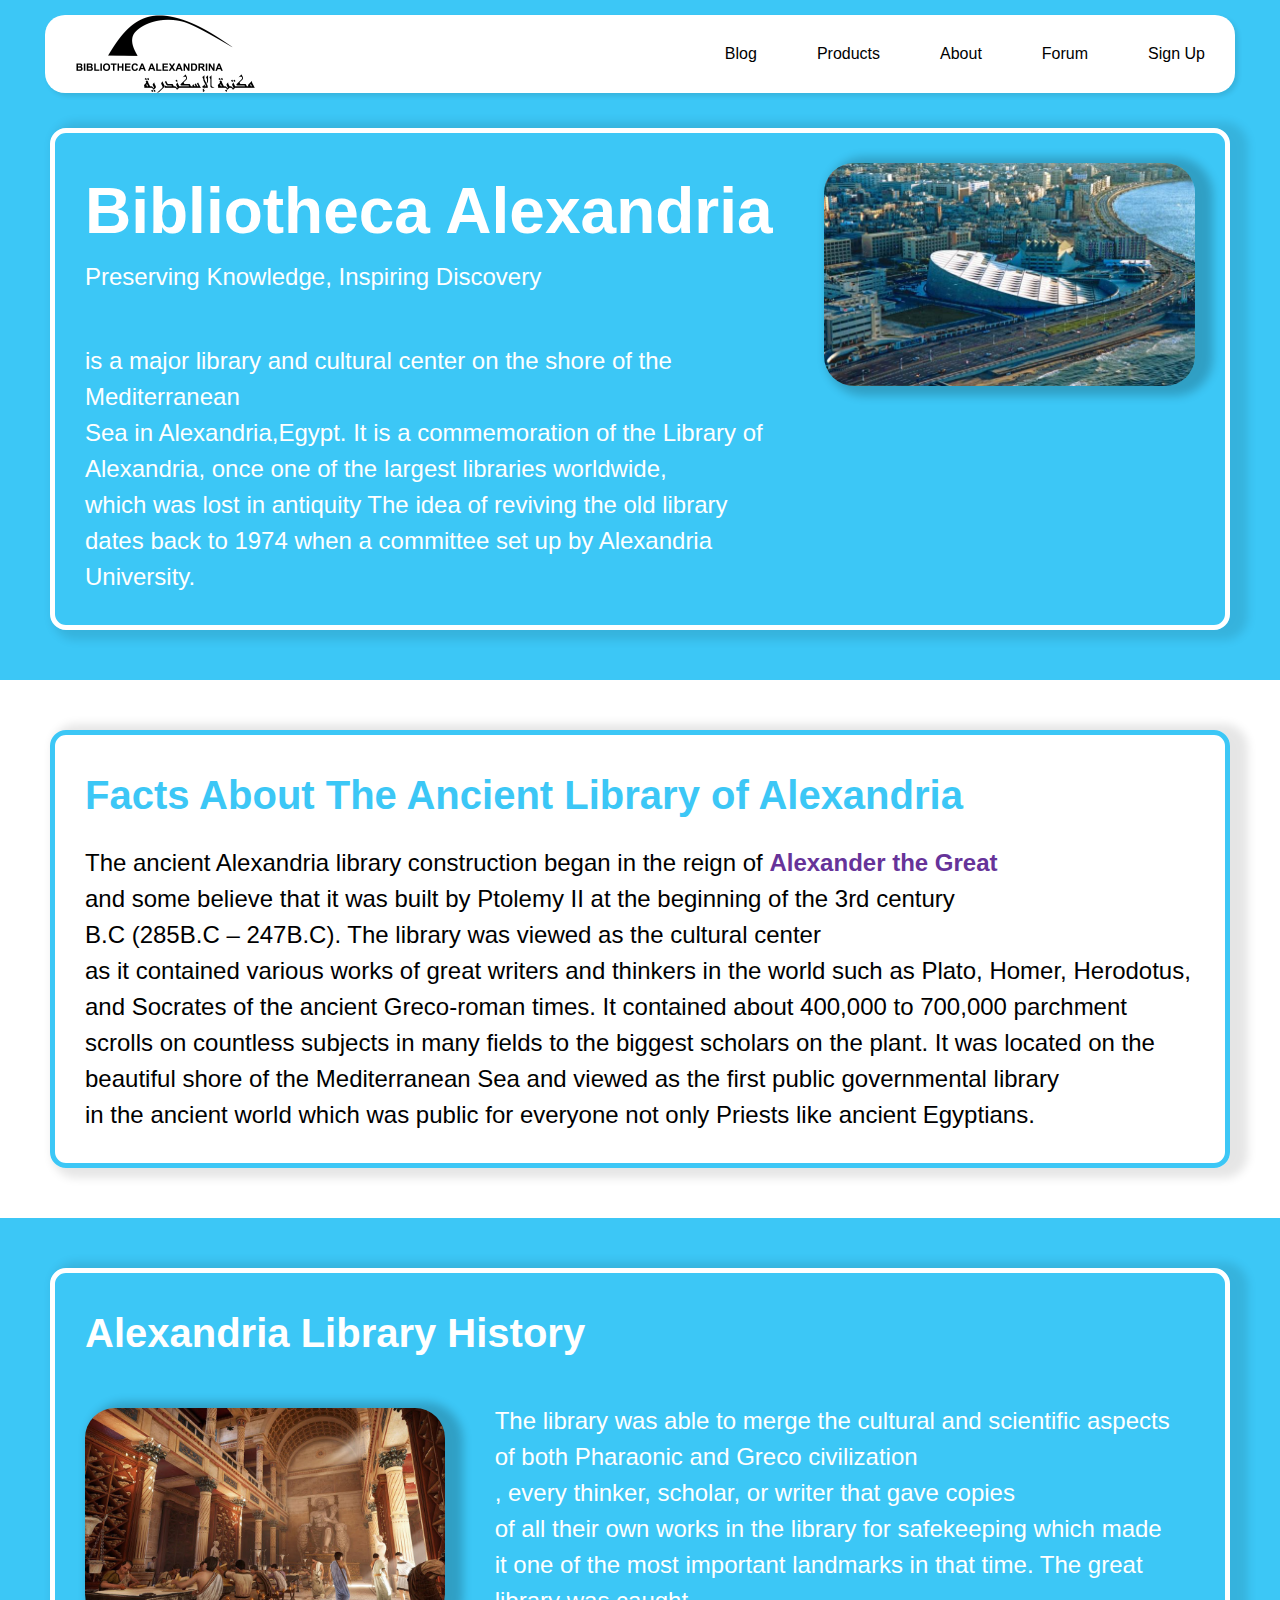
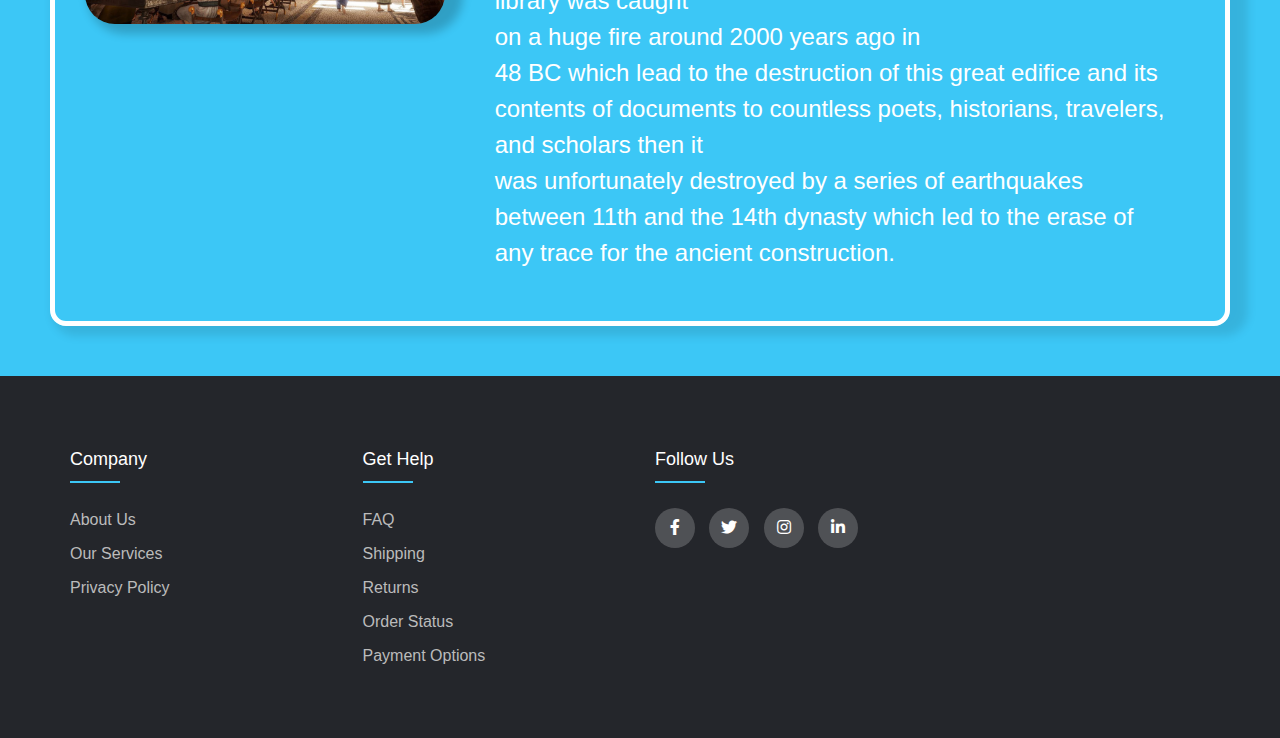
==== index.html @ a72e70e9 "Merge branch 'mustafa' of https://github.com/Mustafa-Mohamed26/Alexandria-Library-Site into mustafa" ====
<!DOCTYPE html>
<html lang="en">

<head>
  <meta charset="UTF-8" />
  <meta name="viewport" content="width=device-width, initial-scale=1.0" />
  <title>Home</title>
  <link rel="stylesheet" href="./CSS/style.css"/>
  <link rel="stylesheet" href="./CSS/header.css"/>
  <link rel="stylesheet" href="./CSS/footer.css" />
  <link
      rel="stylesheet"
      type="text/css"
      href="https://cdnjs.cloudflare.com/ajax/libs/font-awesome/5.15.1/css/all.min.css"
    />
</head>

<body>
  <!-- header mustafa -->
  <header>
    <nav>
      <ul class="sidebar">
        <li onclick="hideSidebar()"><a href="#"><svg xmlns="http://www.w3.org/2000/svg" height="26"
              viewBox="0 -960 960 960" width="26">
              <path
                d="m256-200-56-56 224-224-224-224 56-56 224 224 224-224 56 56-224 224 224 224-56 56-224-224-224 224Z" />
            </svg></a></li>
        <li><a href="#">Blog</a></li>
        <li><a href="#">Products</a></li>
        <li><a href="./about_us.html">About</a></li>
        <li><a href="#">Forum</a></li>
        <li><a href="./sign_up.html">Sign Up</a></li>
      </ul>
      <ul>
        <li class="logo"><a href="./index.html"><img src="./images/logo.png" alt="logo"></a></li>
        <li class="hideOnMobile"><a href="#">Blog</a></li>
        <li class="hideOnMobile"><a href="#">Products</a></li>
        <li class="hideOnMobile"><a href="./about_us.html">About</a></li>
        <li class="hideOnMobile"><a href="#">Forum</a></li>
        <li class="hideOnMobile"><a href="./sign_up.html">Sign Up</a></li>
        <li class="menu-button" onclick="showSidebar()"><a href="#"><svg xmlns="http://www.w3.org/2000/svg" height="26"
              viewBox="0 -960 960 960" width="26">
              <path d="M120-240v-80h720v80H120Zm0-200v-80h720v80H120Zm0-200v-80h720v80H120Z" />
            </svg></a></li>
      </ul>
    </nav>
    <div class="header-info">
      <div class="header-container">
        <div class="header-inner-left">
          <h1>Bibliotheca Alexandria</h1>
          <p>Preserving Knowledge, Inspiring Discovery</p><br><br>
          <p>is a major library and cultural center on the shore of the Mediterranean<br> Sea in Alexandria,Egypt. It is
            a commemoration of the Library of<br> Alexandria, once one of the largest libraries worldwide,<br> which was
            lost in antiquity The idea of reviving the old library dates back to 1974 when a committee set up by
            Alexandria University.</p>
        </div>
        <div class="header-inner-right">
          <img class="header-img" src="./images/Alex lyb.jpeg">
        </div>
      </div>
    </div>
  </header>

  <!-- main -->
  <main>

    <!-- section 1 mariam-->
    <section class="section1">
      <div class="section1-info">
        <div class="section1-container">
          <h1 class="fact"> Facts About The Ancient Library of Alexandria</h1>
          
          <p>
            The ancient Alexandria library construction began in the reign of <a
              href="https://www.egypttoursportal.com/alexander-the-great/"><strong>Alexander the Great</strong></a>
            <br>and some
            believe that it was built by Ptolemy II at the beginning of the 3rd century<br>
            B.C (285B.C – 247B.C). The library
            was viewed as the cultural center <br>as it contained various works of great
            writers and thinkers in the world such as Plato, Homer, Herodotus, and Socrates of the ancient Greco-roman
            times. It contained about 400,000 to 700,000 parchment<br> scrolls on countless subjects in many fields to the
            biggest scholars on the plant. It was located on the
            beautiful shore of the Mediterranean Sea and viewed as the
            first public governmental library <br>in the ancient world which was
            public for everyone not only Priests like ancient Egyptians.
          </p>
        </div>
      </div>
    </section>

    <section class="section2">
      <div class="section2-info">
        <h1> Alexandria Library History </h1>
        <div class="section2-container">

          <div class="section2-inner-left">
            <img src="./images/image.png" alt="Alexandria Library History - Egypt Tours Portal">
          </div>

          <div class="section2-inner-right">
            <p>The library was able to merge the cultural and scientific aspects of both Pharaonic and Greco
              civilization<br>,
              every thinker, scholar, or writer that gave copies <br>of all their own works in the library for safekeeping
              which
              made it one of the most important landmarks in that time. The great library was caught <br>on a huge fire around
              2000 years ago in<br> 48 BC which lead to the destruction of this great edifice and its contents of documents to
              countless poets, historians, travelers, and scholars then it<br> was unfortunately destroyed by a series of
              earthquakes between 11th and the 14th dynasty which led to the erase of any trace for the ancient construction.
            </p>
          </div>

        </div>
      </div>

    </section>
  </main>

  <!-- footer emad-->

  <!-- Start Footer -->
  <footer class="footer">
    <div class="container">
      <div class="row">
        <div class="footer-col">
          <h4>company</h4>
          <ul>
            <li><a href="./about_us.html">about us</a></li>
            <li><a href="#">our services</a></li>
            <li><a href="#">privacy policy</a></li>
          </ul>
        </div>
        <div class="footer-col">
          <h4>get help</h4>
          <ul>
            <li><a href="#">FAQ</a></li>
            <li><a href="#">shipping</a></li>
            <li><a href="#">returns</a></li>
            <li><a href="#">order status</a></li>
            <li><a href="#">payment options</a></li>
          </ul>
        </div>
        
        <div class="footer-col">
          <h4>follow us</h4>
          <div class="social-links">
            <a href="https://www.facebook.com/bibalexOfficial"><i class="fab fa-facebook-f"></i></a>
            <a href="https://twitter.com/bibalexOfficial"><i class="fab fa-twitter"></i></a>
            <a href="https://www.instagram.com/bibalexofficial/"><i class="fab fa-instagram"></i></a>
            <a href="https://www.linkedin.com/company/bibalexofficial/"><i class="fab fa-linkedin-in"></i></a>
          </div>
        </div>
      </div>
    </div>
  </footer>
  <!-- End Footer -->

  <script src="index.js"></script>
</body>

</html>
---- CSS/style.css ----
/* body standard*/
* {
  margin: 0;
  padding: 0;
}

body {
  min-height: 100vh;
  font-family: "Segoe UI", Tahoma, Geneva, Verdana, sans-serif;
}
/* body standard ends*/

/* section 1 */

.section1 {
  background-color: white;
  padding: 15px;
}
.section1-info {
  margin: 35px;
  padding: 30px;
  border: 5px solid rgb(60, 199, 246);
  border-radius: 16px;
  box-shadow: 10px 2px 10px 8px rgba(0, 0, 0, 0.1);
}
.section1-container h1 {
  font-size: 2.5rem;
  color: rgb(60, 199, 246);
  text-align: left;
  margin-bottom: 20px;
}

.section1-container p {
  font-size: 1.5em;
  color: rgb(0, 0, 0);
  text-align: left;
}
.section1-container a:link {
  text-decoration: none;
  color: rebeccapurple;
}

.section1-container a:visited {
  text-decoration: none;
  color: darkviolet;
}

.section1-container a:hover {
  text-decoration: underline;
  color: rgb(60, 199, 246);
}

.section1-container a:active {
  text-decoration: underline;
  color: blue;
}

/* section 1 ends*/

/* section 2 */

.section2 {
  background-color: rgb(60, 199, 246);
  padding: 15px;
}
.section2-info {
  margin: 35px;
  padding: 30px;
  border: 5px solid white;
  border-radius: 16px;
  box-shadow: 10px 2px 10px 8px rgba(0, 0, 0, 0.1);
}
.section2-info h1 {
  font-size: 2.5rem;
  color: white;
  text-align: left;
  margin-bottom: 20px;
}
.section2-container {
  display: flex;
}
.section2-inner-left img {
  text-align: left;
  border-radius: 30px;
  box-shadow: 10px 2px 10px 8px rgba(0, 0, 0, 0.2);
  width: 100%;
  max-width: 800px;
  height: auto;
  margin-top: 25px;
  margin-right: 20px;
}
.section2-inner-right p {
  font-size: 1.5em;
  color: white;
  text-align: left;
  padding: 20px;
  margin-left: 30px;
}

/* section2 ends*/
---- CSS/header.css ----
/* body standard*/
* {
  margin: 0;
  padding: 0;
}

body {
  min-height: 100vh;
  font-family: "Segoe UI", Tahoma, Geneva, Verdana, sans-serif;
}
/* body standard ends*/



/* header and navbar style*/

header {
    background-color: rgb(60, 199, 246);
    padding: 15px;
  }
  
  .logo {
    width: 100px;
    height: auto;
  }
  
  nav {
    background-color: white;
    box-shadow: 3px 3px 5px rgba(0, 0, 0, 0.1);
    border-radius: 20px;
    margin-bottom: 30px;
    margin-left: 30px;
    margin-right: 30px;
  }
  
  nav ul {
    width: 100%;
    list-style: none;
    display: flex;
    justify-content: flex-end;
    align-items: center;
  }
  
  nav li {
    height: 50px;
  }
  
  nav a {
    height: 100%;
    padding: 0 30px;
    text-decoration: none;
    display: flex;
    align-items: center;
    color: black;
    transition: 1.1s;
  }
  
  nav a:hover {
    background-color: #f0f0f0;
    border-radius: 60px;
  }
  
  nav li:first-child {
    margin-right: auto;
    width: auto;
  }
  
  .sidebar {
    position: fixed;
    top: 0;
    right: 0;
    height: 100vh;
    width: 250px;
    background-color: rgba(255, 255, 255, 0.2);
    backdrop-filter: blur(10px);
    box-shadow: -10px 0 10px rgba(0, 0, 0, 0.1);
    display: none;
    flex-direction: column;
    align-items: flex-start;
    justify-content: flex-start;
  }
  
  .sidebar li {
    width: 100%;
  }
  
  .sidebar a {
    width: 100%;
  }
  
  .menu-button {
    display: none;
  }
  
  @media (max-width: 800px) {
    .hideOnMobile {
      display: none;
    }
  
    .menu-button {
      display: block;
    }
  }
  
  @media (max-width: 400px) {
    .sidebar {
      width: 100%;
    }
  }
  
  .header-info {
    margin: 35px;
    padding: 30px;
    border: 5px solid white;
    border-radius: 16px;
    box-shadow: 10px 2px 10px 8px rgba(0, 0, 0, 0.1);
  }
  
  .header-container {
    display: flex;
    column-gap: 50px;
  }
  
  .header-inner-left h1 {
    font-size: 4rem;
    color: white;
    text-align: left;
  }
  
  .header-inner-left p {
    font-size: 1.5em;
    color: white;
    text-align: left;
  }
  
  .header-inner-right {
    text-align: right;
  }
  
  .header-img {
    border-radius: 30px;
    box-shadow: 10px 2px 10px 8px rgba(0, 0, 0, 0.2);
    width: 100%;
    max-width: 800px;
    height: auto;
  }
  

  /* header and navbar ends*/
  

  /* header and navbar ends*/
---- CSS/footer.css ----
body {
    line-height: 1.5;
    font-family: "Poppins", sans-serif;
  }
  
  * {
    margin: 0;
    padding: 0;
    box-sizing: border-box;
  }
  
  .container {
    max-width: 1170px;
    margin: auto;
  }
  
  .row {
    display: flex;
    flex-wrap: wrap;
  }
  
  ul {
    list-style: none;
  }
  
  .footer {
    background-color: #24262b;
    padding: 70px 0;
  }
  
  .footer-col {
    width: 25%;
    padding: 0 15px;
  }
  
  .footer-col h4 {
    font-size: 18px;
    color: #ffffff;
    text-transform: capitalize;
    margin-bottom: 35px;
    font-weight: 500;
    position: relative;
  }
  
  .footer-col h4::before {
    content: "";
    position: absolute;
    left: 0;
    bottom: -10px;
    background-color: rgb(60, 199, 246);
    height: 2px;
    box-sizing: border-box;
    width: 50px;
  }
  
  .footer-col ul li:not(:last-child) {
    margin-bottom: 10px;
  }
  
  .footer-col ul li a {
    font-size: 16px;
    text-transform: capitalize;
    color: #ffffff;
    text-decoration: none;
    font-weight: 300;
    color: #bbbbbb;
    display: block;
    transition: all 0.3s ease;
  }
  
  .footer-col ul li a:hover {
    color: #ffffff;
    padding-left: 8px;
  }
  
  .footer-col .social-links a {
    display: inline-block;
    height: 40px;
    width: 40px;
    background-color: rgba(255, 255, 255, 0.2);
    margin: 0 10px 10px 0;
    text-align: center;
    line-height: 40px;
    border-radius: 50%;
    color: #ffffff;
    transition: all 0.5s ease;
  }
  
  .footer-col .social-links a:hover {
    color: #24262b;
    background-color: #ffffff;
  }
  
  
  @media (max-width: 767px) {
    .footer-col {
      width: 50%;
      margin-bottom: 30px;
    }
  }
  
  
  @media (max-width: 574px) {
    .footer-col {
      width: 100%;
    }
  }
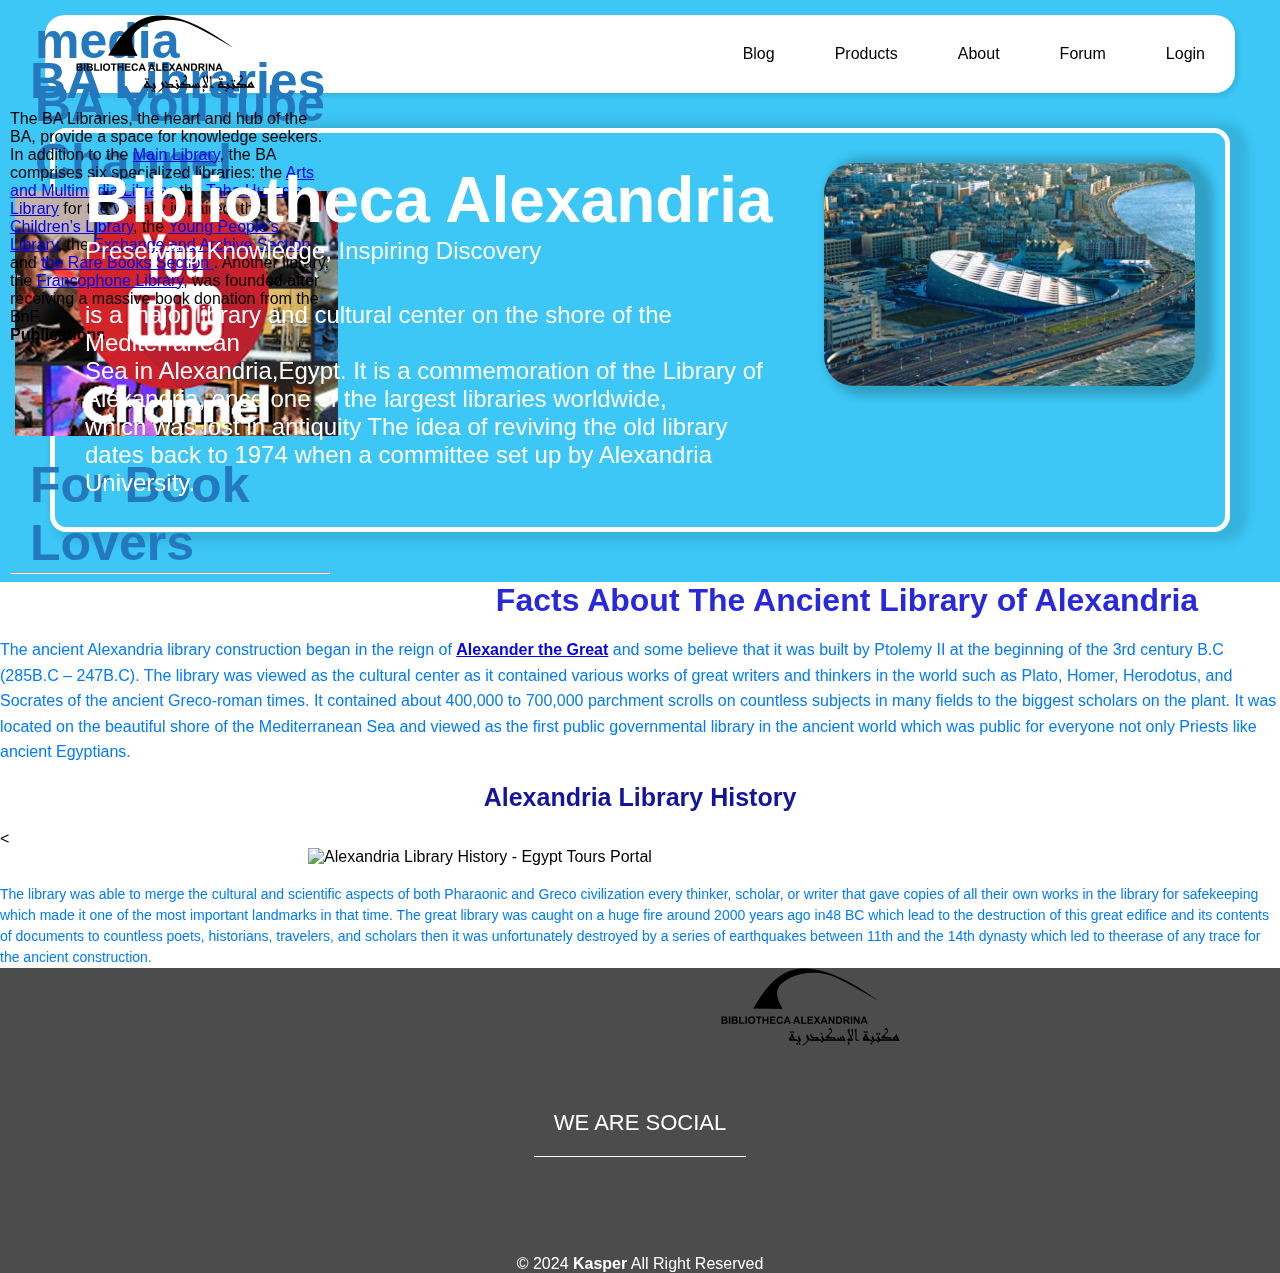
==== commit 164e861c: "Mariam" ====
--- a/index.html
+++ b/index.html
@@ -5,14 +5,7 @@
   <meta charset="UTF-8" />
   <meta name="viewport" content="width=device-width, initial-scale=1.0" />
   <title>Home</title>
-  <link rel="stylesheet" href="./CSS/style.css"/>
-  <link rel="stylesheet" href="./CSS/header.css"/>
-  <link rel="stylesheet" href="./CSS/footer.css" />
-  <link
-      rel="stylesheet"
-      type="text/css"
-      href="https://cdnjs.cloudflare.com/ajax/libs/font-awesome/5.15.1/css/all.min.css"
-    />
+  <link rel="stylesheet" href="style.css" />
 </head>
 
 <body>
@@ -27,17 +20,17 @@
             </svg></a></li>
         <li><a href="#">Blog</a></li>
         <li><a href="#">Products</a></li>
-        <li><a href="./about_us.html">About</a></li>
+        <li><a href="#">About</a></li>
         <li><a href="#">Forum</a></li>
-        <li><a href="./sign_up.html">Sign Up</a></li>
+        <li><a href="#">Login</a></li>
       </ul>
       <ul>
-        <li class="logo"><a href="./index.html"><img src="./images/logo.png" alt="logo"></a></li>
+        <li class="logo"><a href="#"><img src="./images/logo.png" alt="logo"></a></li>
         <li class="hideOnMobile"><a href="#">Blog</a></li>
         <li class="hideOnMobile"><a href="#">Products</a></li>
-        <li class="hideOnMobile"><a href="./about_us.html">About</a></li>
+        <li class="hideOnMobile"><a href="#">About</a></li>
         <li class="hideOnMobile"><a href="#">Forum</a></li>
-        <li class="hideOnMobile"><a href="./sign_up.html">Sign Up</a></li>
+        <li class="hideOnMobile"><a href="#">Login</a></li>
         <li class="menu-button" onclick="showSidebar()"><a href="#"><svg xmlns="http://www.w3.org/2000/svg" height="26"
               viewBox="0 -960 960 960" width="26">
               <path d="M120-240v-80h720v80H120Zm0-200v-80h720v80H120Zm0-200v-80h720v80H120Z" />
@@ -63,92 +56,109 @@
 
   <!-- main -->
   <main>
+    <!-- section 1 mariam-->
 
-    <!-- section 1 mariam-->
-    <section class="section1">
-      <div class="section1-info">
-        <div class="section1-container">
+
+
+    <!-- section 2 veronia-->
+    <section class="section 2">
+
+
+      <div class="row">
+        <div class="column left side">
+          <h2>BA YouTube Channel </h2>
+          <a href="https://www.youtube.com/user/BAchannel" target="_blank">
+            <img src="bayoutube.jpg" alt="Image Description" width="323" height="245">
+          </a>
+          <br/>
+          <br/>
+          <br/>
+          <div>
+            <h2>BA in the media</h2>
+            <iframe width="323" height="245" src="https://www.youtube.com/embed/lnMjPvUZtWA" frameborder="0" allowfullscreen></iframe>
+          </div>
+        </div>
+
+        <section>
           <h1 class="fact"> Facts About The Ancient Library of Alexandria</h1>
-          
-          <p>
-            The ancient Alexandria library construction began in the reign of <a
-              href="https://www.egypttoursportal.com/alexander-the-great/"><strong>Alexander the Great</strong></a>
-            <br>and some
-            believe that it was built by Ptolemy II at the beginning of the 3rd century<br>
-            B.C (285B.C – 247B.C). The library
-            was viewed as the cultural center <br>as it contained various works of great
-            writers and thinkers in the world such as Plato, Homer, Herodotus, and Socrates of the ancient Greco-roman
-            times. It contained about 400,000 to 700,000 parchment<br> scrolls on countless subjects in many fields to the
-            biggest scholars on the plant. It was located on the
-            beautiful shore of the Mediterranean Sea and viewed as the
-            first public governmental library <br>in the ancient world which was
-            public for everyone not only Priests like ancient Egyptians.
+          <br>
+          <p class="fact2">
+            The ancient Alexandria library construction began in the reign
+            of <a href="https://www.egypttoursportal.com/alexander-the-great/"><strong>Alexander
+            the Great</strong></a> and some believe that it was built by Ptolemy II at the beginning of
+            the 3rd century B.C (285B.C – 247B.C). The library was viewed as the cultural center as it contained various works of great writers
+            and thinkers in the world such as Plato, Homer, Herodotus, and Socrates of the ancient Greco-roman times. It contained about 400,000
+            to 700,000 parchment scrolls on countless subjects in many fields to the biggest scholars on the plant. It was located on the beautiful shore of the
+            Mediterranean Sea and viewed as the first public governmental library in the ancient world which was public
+            for everyone not only Priests like ancient
+            Egyptians.
           </p>
+        </section>
+        <br>
+        <section>
+          <h1 class=" alex"> Alexandria Library History </h1>
+          <br>
+          <<div class="image-container">
+          <img class="centered-image" src="https://www.egypttoursportal.com/images/2017/11/Alexandria-Library-History-Egypt-Tours-Portal.jpg"
+               alt="Alexandria Library History - Egypt Tours Portal"  width="20" >
         </div>
+          <br>
+          <p class="history">The library was able to merge the cultural and scientific aspects of both Pharaonic and Greco
+            civilization
+            every thinker, scholar, or writer that gave copies of all their own works in the library for safekeeping
+            which
+            made it one of the most important landmarks in that time. The great library was caught on a huge fire around
+            2000 years ago in48 BC which lead to the destruction of this great edifice and its contents of documents to
+            countless poets, historians, travelers, and scholars then it was unfortunately destroyed by a series of
+            earthquakes between 11th and the 14th dynasty which led to theerase of any trace for the ancient construction.
+          </p>
+
+        </section>
       </div>
-    </section>
+      <section/>
 
-    <section class="section2">
-      <div class="section2-info">
-        <h1> Alexandria Library History </h1>
-        <div class="section2-container">
 
-          <div class="section2-inner-left">
-            <img src="./images/image.png" alt="Alexandria Library History - Egypt Tours Portal">
+      <section>
+        <div class="vv">
+          <div class="roww">
+            <h2 class="col-md-9">For Book Lovers </h2>
+            <hr class="col-md-12">
           </div>
 
-          <div class="section2-inner-right">
-            <p>The library was able to merge the cultural and scientific aspects of both Pharaonic and Greco
-              civilization<br>,
-              every thinker, scholar, or writer that gave copies <br>of all their own works in the library for safekeeping
-              which
-              made it one of the most important landmarks in that time. The great library was caught <br>on a huge fire around
-              2000 years ago in<br> 48 BC which lead to the destruction of this great edifice and its contents of documents to
-              countless poets, historians, travelers, and scholars then it<br> was unfortunately destroyed by a series of
-              earthquakes between 11th and the 14th dynasty which led to the erase of any trace for the ancient construction.
-            </p>
-          </div>
+          <h2 class="color-pink"> BA Libraries </h2>
 
+          <p> The BA Libraries, the heart and hub of the BA, provide a space for knowledge seekers. In addition to the <a href="MainLibrary.html">Main Library</a>,
+            the BA comprises six specialized libraries: the <a href="../center/details/artsandmultimedialibrary">Arts and Multimedia Library</a>, the <a href="../center/details/tahahusseinlibrary">Taha Hussein Library</a> for the visually impaired,
+            the <a href="../center/details/childrenslibrary">Children’s Library</a>, the <a href="../center/details/youngpeopleslibrary">Young People’s Library</a>, the <a href="../center/details/microforms">Exchange and Archive Section </a>, and <a href="../center/details/rarebooksandspecialcollections">the Rare Books Section </a>. Another library, the <a href="../center/details/francophonelibrary">Francophone Library</a>, was founded after receiving a massive book donation from the BnF.</p>
+
+          <h4 class="color-pink  pull-left">
+            Publications
+            <small>
+              <a id="MainContent_HomePagePublication1_lnkAllPublications" class="hidden-xs" href="../Publication/Index.aspx">
+                <i class="fa fa-external-link"></i>
+              </a>
+            </small>
+          </h4>
         </div>
-      </div>
 
-    </section>
-  </main>
+        <section/>
 
+   </main>
   <!-- footer emad-->
 
   <!-- Start Footer -->
-  <footer class="footer">
-    <div class="container">
-      <div class="row">
-        <div class="footer-col">
-          <h4>company</h4>
-          <ul>
-            <li><a href="./about_us.html">about us</a></li>
-            <li><a href="#">our services</a></li>
-            <li><a href="#">privacy policy</a></li>
-          </ul>
+  <footer>
+    <div class="footer">
+      <div class="container">
+        <img decoding="async" src="images/logo.png" alt="Logo" />
+        <p>We Are Social</p>
+        <div class="social-icons">
+          <i class="fab fa-facebook-f"></i>
+          <i class="fab fa-twitter"></i>
+          <i class="fas fa-home"></i>
+          <i class="fab fa-linkedin"></i>
         </div>
-        <div class="footer-col">
-          <h4>get help</h4>
-          <ul>
-            <li><a href="#">FAQ</a></li>
-            <li><a href="#">shipping</a></li>
-            <li><a href="#">returns</a></li>
-            <li><a href="#">order status</a></li>
-            <li><a href="#">payment options</a></li>
-          </ul>
-        </div>
-        
-        <div class="footer-col">
-          <h4>follow us</h4>
-          <div class="social-links">
-            <a href="https://www.facebook.com/bibalexOfficial"><i class="fab fa-facebook-f"></i></a>
-            <a href="https://twitter.com/bibalexOfficial"><i class="fab fa-twitter"></i></a>
-            <a href="https://www.instagram.com/bibalexofficial/"><i class="fab fa-instagram"></i></a>
-            <a href="https://www.linkedin.com/company/bibalexofficial/"><i class="fab fa-linkedin-in"></i></a>
-          </div>
-        </div>
+        <p class="copyright">&copy; 2024 <span>Kasper</span> All Right Reserved</p>
       </div>
     </div>
   </footer>
--- a/style.css
+++ b/style.css
@@ -0,0 +1,446 @@
+/* body standard*/
+* {
+    margin: 0;
+    padding: 0;
+}
+
+body {
+    min-height: 100vh;
+    font-family: "Segoe UI", Tahoma, Geneva, Verdana, sans-serif;
+}
+
+/* header and navbar style*/
+
+header {
+    background-color: rgb(60, 199, 246);
+    padding: 15px;
+}
+
+.logo {
+    width: 100px;
+    height: auto;
+}
+
+nav {
+    background-color: white;
+    box-shadow: 3px 3px 5px rgba(0, 0, 0, 0.1);
+    border-radius: 20px;
+    margin-bottom: 30px;
+    margin-left: 30px;
+    margin-right: 30px;
+}
+
+nav ul {
+    width: 100%;
+    list-style: none;
+    display: flex;
+    justify-content: flex-end;
+    align-items: center;
+}
+
+nav li {
+    height: 50px;
+}
+
+nav a {
+    height: 100%;
+    padding: 0 30px;
+    text-decoration: none;
+    display: flex;
+    align-items: center;
+    color: black;
+    transition: 1.1s;
+}
+
+nav a:hover {
+    background-color: #f0f0f0;
+    border-radius: 60px;
+}
+
+nav li:first-child {
+    margin-right: auto;
+    width: auto;
+}
+
+.sidebar {
+    position: fixed;
+    top: 0;
+    right: 0;
+    height: 100vh;
+    width: 250px;
+    background-color: rgba(255, 255, 255, 0.2);
+    backdrop-filter: blur(10px);
+    box-shadow: -10px 0 10px rgba(0, 0, 0, 0.1);
+    display: none;
+    flex-direction: column;
+    align-items: flex-start;
+    justify-content: flex-start;
+}
+
+.sidebar li {
+    width: 100%;
+}
+
+.sidebar a {
+    width: 100%;
+}
+
+.menu-button {
+    display: none;
+}
+
+@media (max-width: 800px) {
+    .hideOnMobile {
+        display: none;
+    }
+
+    .menu-button {
+        display: block;
+    }
+}
+
+@media (max-width: 400px) {
+    .sidebar {
+        width: 100%;
+    }
+}
+
+.header-info {
+    margin: 35px;
+    padding: 30px;
+    border: 5px solid white;
+    border-radius: 16px;
+    box-shadow: 10px 2px 10px 8px rgba(0, 0, 0, 0.1);
+}
+
+.header-container {
+    display: flex;
+    column-gap: 50px;
+}
+
+.header-inner-left h1 {
+    font-size: 4rem;
+    color: white;
+    text-align: left;
+}
+
+.header-inner-left p {
+    font-size: 1.5em;
+    color: white;
+    text-align: left;
+}
+
+.header-inner-right {
+    text-align: right;
+}
+
+.header-img {
+    border-radius: 30px;
+    box-shadow: 10px 2px 10px 8px rgba(0, 0, 0, 0.2);
+    width: 100%;
+    max-width: 800px;
+    height: auto;
+}
+
+/* header and navbar ends*/
+
+
+.band-section {
+    max-width: 600px;
+    margin: 0 auto;
+    color: #696969;
+}
+
+.open-hours {
+    -webkit-text-size-adjust: 100%;
+    -webkit-tap-highlight-color: rgba(0, 0, 0, 0);
+    font-family: "Segoe UI", Tahoma, Geneva, Verdana, sans-serif;
+    font-size: 19px;
+    font-weight: 400;
+    line-height: 2;
+    color: #696969;
+    box-sizing: content-box;
+    position: relative;
+    min-height: 1px;
+    background-color: rgb(213, 222, 227);
+}
+
+/* Centering the video section */
+.video-section {
+    display: flex;
+    flex-direction: column;
+    align-items: center;
+    background-color: white;
+}
+
+/* Container for the video and image */
+.media-container {
+    display: flex;
+    justify-content: space-between; /* Ensure space between the video and image */
+    max-width: 600px; /* Adjust the max width as needed */
+    width: 100%;
+}
+
+/* Styles for the video container */
+.video-container {
+    flex: 1; /* Occupy available space */
+}
+
+/* Adjustments for the iframe within the video container */
+.video-container iframe {
+    width: 100%; /* Ensure video fills the container */
+}
+
+/* Styles for the image container */
+.image-container {
+    flex: 1; /* Occupy available space */
+    margin-left: 20px; /* Adjust spacing between video and image */
+}
+
+/* Ensure image fills the container */
+.image-container img {
+    width: 100%;
+    height: auto;
+}
+
+.white-frame {
+    border: 3px solid white;
+    border-radius: 16px;
+    box-shadow: 10px 2px 10px 8px rgba(0, 0, 0, 0.1);
+    padding: 15px; /* Adjust the padding as needed */
+}
+
+/* Start Footer */
+.footer {
+    padding-top: calc(var(--section-padding) / 2);
+    padding-bottom: calc(var(--section-padding) / 2);
+    background-image: url("../images/subscribe.jpg");
+    background-size: cover;
+    position: relative;
+    color: white;
+    text-align: center;
+}
+
+.footer::before {
+    content: "";
+    position: absolute;
+    left: 0;
+    top: 0;
+    width: 100%;
+    height: 100%;
+    background-color: rgb(0 0 0 / 70%);
+}
+
+.footer .container {
+    position: relative;
+}
+
+.footer img {
+    margin-bottom: 20px;
+}
+
+.footer p:not(.copyright) {
+    text-transform: uppercase;
+    padding: 20px;
+    border-bottom: 1px solid white;
+    font-size: 22px;
+    width: fit-content;
+    margin: 20px auto;
+}
+
+.footer .social-icons i {
+    padding: 10px 15px;
+}
+
+.footer .copyright {
+    margin-top: 60px;
+}
+
+.footer .copyright span {
+    font-weight: bold;
+    color: var(--main-color);
+}
+
+/* End Footer */
+
+.fact {
+    color: rgb(41, 41, 220);
+    text-align: center;
+
+
+}
+
+.fact2 {
+    font-family: Arial, sans-serif;
+    font-size: 16px;
+    line-height: 1.6;
+    color: #333;
+    font-weight: unset;
+
+    color: #007bff;
+
+}
+
+
+.centered-image {
+
+    width: 100%;
+    max-width: 400px;
+    height: 500px;
+    margin-left: 288px;
+
+
+}
+
+
+.alex {
+    font-family: Arial, sans-serif;
+    font-size: 25px;
+    font-weight: bold;
+    color: #14149f;
+    text-align: center;
+}
+
+
+.history {
+    font-family: Arial, sans-serif;
+    font-size: 14px;
+    line-height: 1.5;
+    font-weight: lighter;
+
+    color: #007bff;
+
+
+}
+
+.band-section {
+    max-width: 600px;
+    margin: 0 auto;
+    color: #696969;
+}
+
+
+.video-section {
+    display: flex;
+    flex-direction: column;
+    align-items: center;
+    background-color: white;
+}
+
+
+.media-container {
+    display: flex;
+    justify-content: space-between;
+    max-width: 600px;
+    width: 100%;
+}
+
+
+.video-container {
+    flex: 1;
+}
+
+
+.video-container iframe {
+    width: 100%;
+}
+
+
+.column {
+    float: left;
+    width: 30%;
+    padding: 15px;
+}
+
+
+/* Clear floats after the columns */
+.row::after {
+
+/
+}
+
+@media screen and (max-width: 600px) {
+    .column {
+        width: 100%;
+    }
+}
+
+.column.middle {
+    border-left: 3px solid #696969;
+    padding-left: 20px;
+}
+
+.vv {
+    float: left;
+    width: 25%;
+    padding: 10px;
+}
+
+
+.top-left {
+    position: absolute;
+    top: 200px;
+    left: 200px;
+    font-size: 40px;
+    color: white;
+}
+
+.about {
+    float: left;
+    width: 40%;
+    padding: 90px;
+    font-size: 20px;
+    margin: 10px;
+}
+
+.about {
+
+    padding: 20px; /* Padding around the image */
+    margin: 10px; /* Margin outside the image */
+    border: 2px solid #ccc; /* Border around the image */
+    display: block; /* Ensures the image respects padding and margin */
+    max-width: 100%;
+}
+
+
+
+div h2 {
+    font-size: 50px;
+    font-family: "Segoe UI", Tahoma, Geneva, Verdana, sans-serif;
+    text-align: left;
+    max-width: 100%;
+    margin-top: -522px;
+    margin-left: 20px;
+    color: #2478be;
+
+
+
+}
+.image {
+    width: 400px;
+    height: 400px;
+    padding:10px;
+    background-image: url("Alexandria Library Egypt.jpeg");
+    background-size: cover;
+    border: #1e4669 5px solid;
+    margin-top: 102px;
+    margin-left: 20px;
+
+}
+ .aboutalex{
+     height: 400px;
+     width: 800px;
+     font-optical-sizing: inherit;
+     margin-top: -6px;
+     margin-left: 515px;
+
+     color: #103477;
+     font-weight: 90;
+     font-family: "Inter Semi Bold";
+     font-size: 20px;
+     line-height: 40px;
+
+
+}
+
+
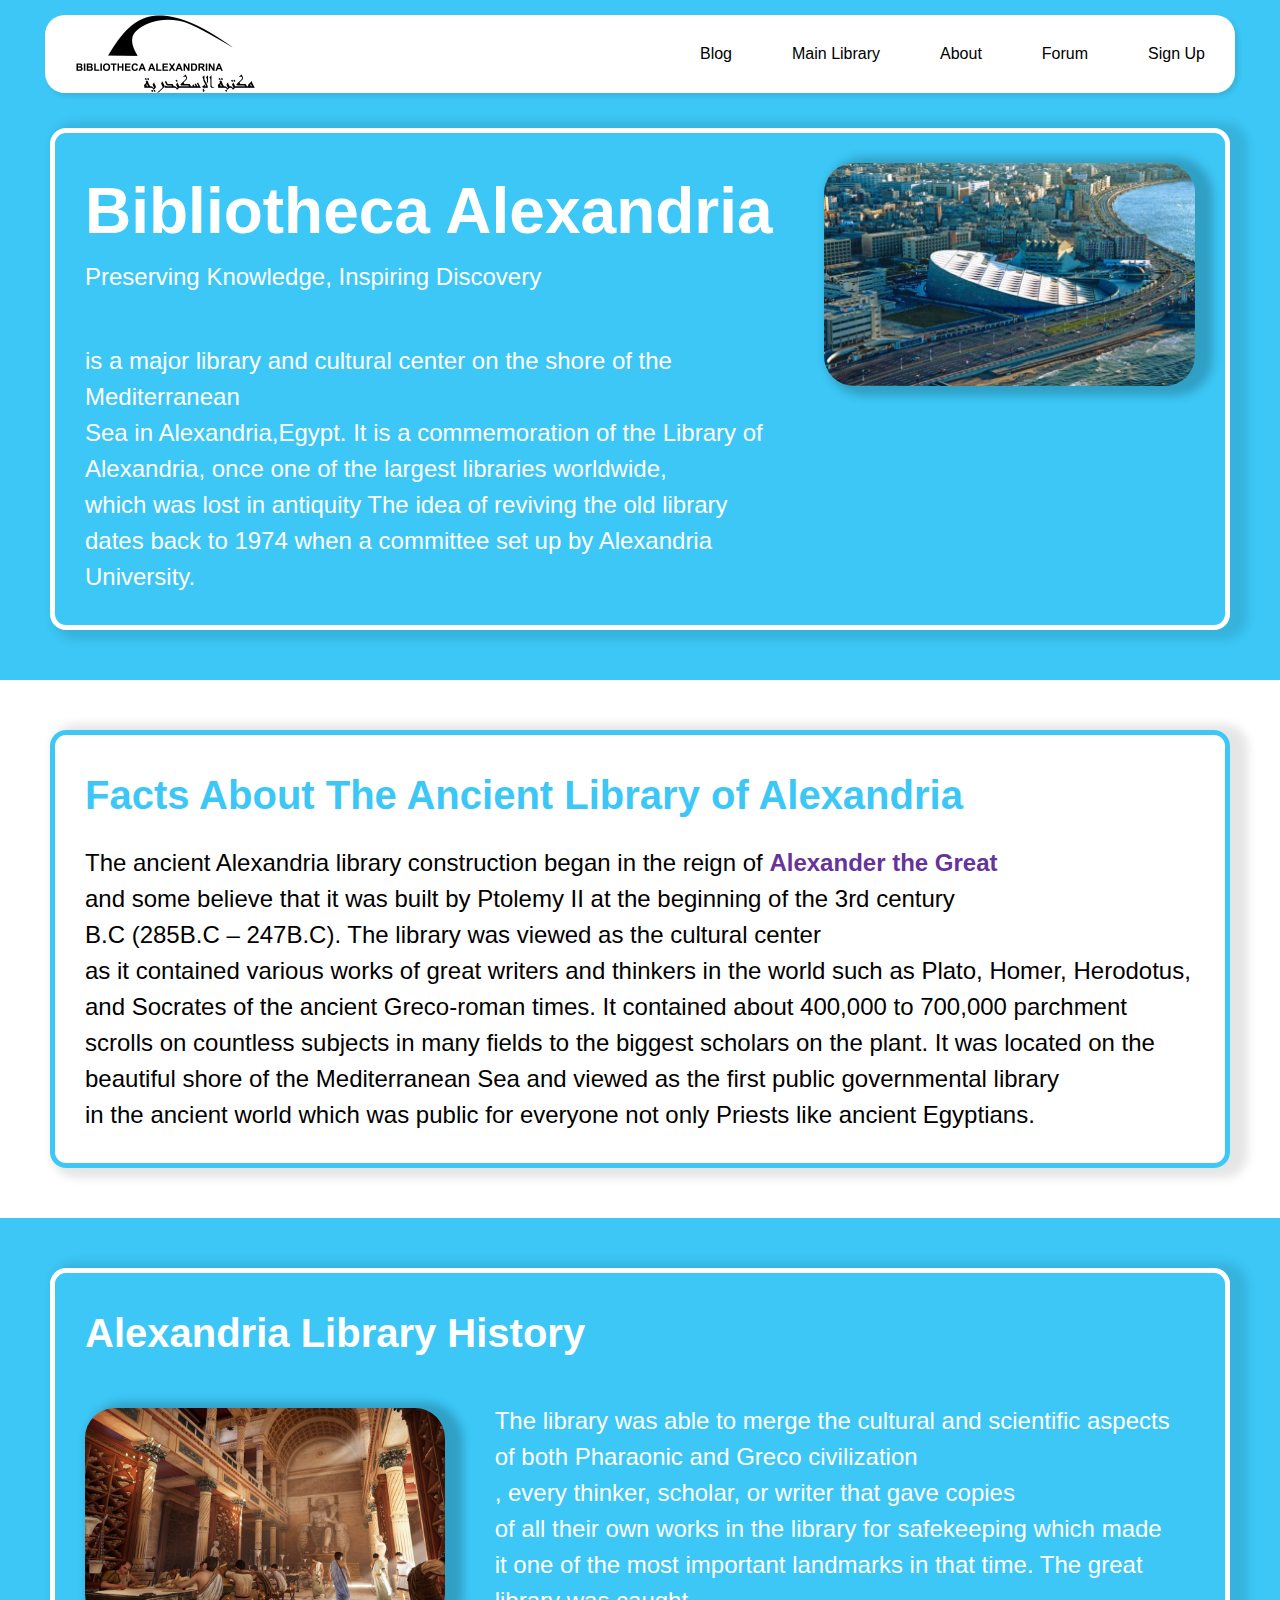
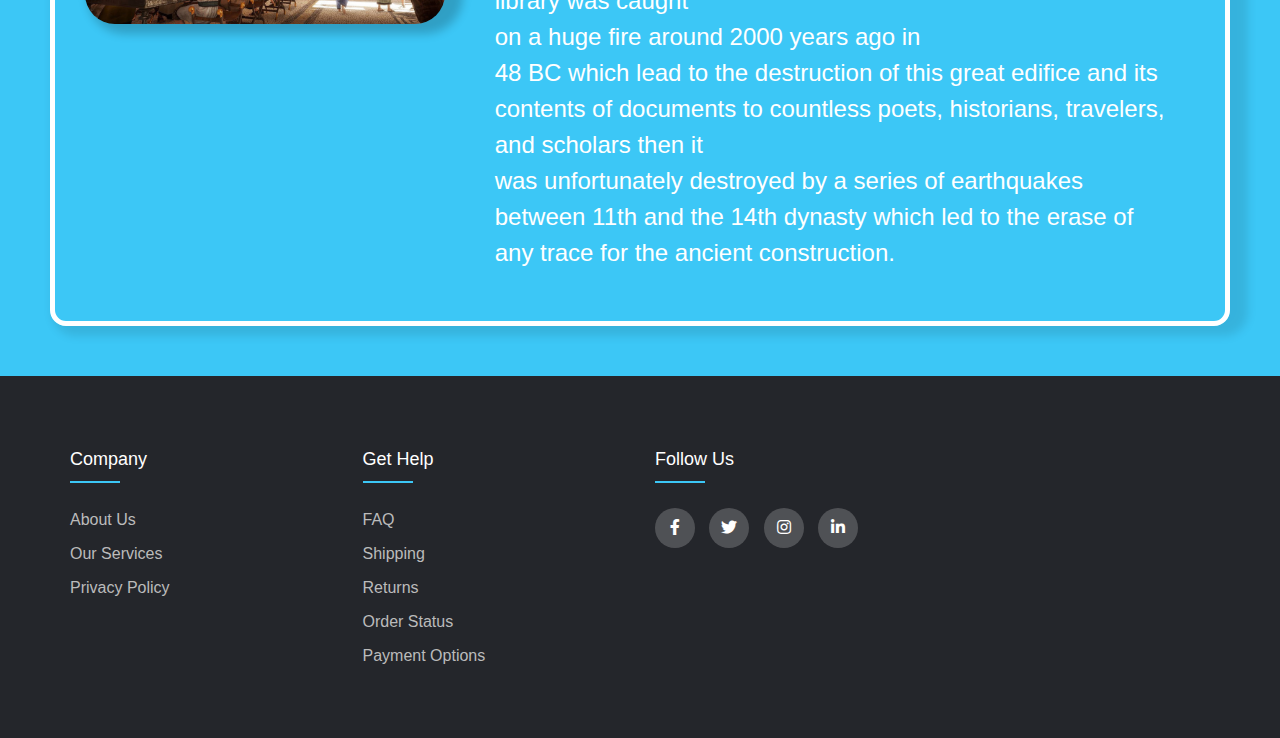
==== commit 1f4e636c: "add main library" ====
--- a/index.html
+++ b/index.html
@@ -5,7 +5,14 @@
   <meta charset="UTF-8" />
   <meta name="viewport" content="width=device-width, initial-scale=1.0" />
   <title>Home</title>
-  <link rel="stylesheet" href="style.css" />
+  <link rel="stylesheet" href="./CSS/style.css"/>
+  <link rel="stylesheet" href="./CSS/header.css"/>
+  <link rel="stylesheet" href="./CSS/footer.css" />
+  <link
+      rel="stylesheet"
+      type="text/css"
+      href="https://cdnjs.cloudflare.com/ajax/libs/font-awesome/5.15.1/css/all.min.css"
+    />
 </head>
 
 <body>
@@ -19,18 +26,18 @@
                 d="m256-200-56-56 224-224-224-224 56-56 224 224 224-224 56 56-224 224 224 224-56 56-224-224-224 224Z" />
             </svg></a></li>
         <li><a href="#">Blog</a></li>
-        <li><a href="#">Products</a></li>
-        <li><a href="#">About</a></li>
+        <li><a href="./main_library.html">Main Library</a></li>
+        <li><a href="./about_us.html">About</a></li>
         <li><a href="#">Forum</a></li>
-        <li><a href="#">Login</a></li>
+        <li><a href="./sign_up.html">Sign Up</a></li>
       </ul>
       <ul>
-        <li class="logo"><a href="#"><img src="./images/logo.png" alt="logo"></a></li>
+        <li class="logo"><a href="./index.html"><img src="./images/logo.png" alt="logo"></a></li>
         <li class="hideOnMobile"><a href="#">Blog</a></li>
-        <li class="hideOnMobile"><a href="#">Products</a></li>
-        <li class="hideOnMobile"><a href="#">About</a></li>
+        <li class="hideOnMobile"><a href="./main_library.html">Main Library</a></li>
+        <li class="hideOnMobile"><a href="./about_us.html">About</a></li>
         <li class="hideOnMobile"><a href="#">Forum</a></li>
-        <li class="hideOnMobile"><a href="#">Login</a></li>
+        <li class="hideOnMobile"><a href="./sign_up.html">Sign Up</a></li>
         <li class="menu-button" onclick="showSidebar()"><a href="#"><svg xmlns="http://www.w3.org/2000/svg" height="26"
               viewBox="0 -960 960 960" width="26">
               <path d="M120-240v-80h720v80H120Zm0-200v-80h720v80H120Zm0-200v-80h720v80H120Z" />
@@ -56,109 +63,92 @@
 
   <!-- main -->
   <main>
+
     <!-- section 1 mariam-->
+    <section class="section1">
+      <div class="section1-info">
+        <div class="section1-container">
+          <h1 class="fact"> Facts About The Ancient Library of Alexandria</h1>
+          
+          <p>
+            The ancient Alexandria library construction began in the reign of <a
+              href="https://www.egypttoursportal.com/alexander-the-great/"><strong>Alexander the Great</strong></a>
+            <br>and some
+            believe that it was built by Ptolemy II at the beginning of the 3rd century<br>
+            B.C (285B.C – 247B.C). The library
+            was viewed as the cultural center <br>as it contained various works of great
+            writers and thinkers in the world such as Plato, Homer, Herodotus, and Socrates of the ancient Greco-roman
+            times. It contained about 400,000 to 700,000 parchment<br> scrolls on countless subjects in many fields to the
+            biggest scholars on the plant. It was located on the
+            beautiful shore of the Mediterranean Sea and viewed as the
+            first public governmental library <br>in the ancient world which was
+            public for everyone not only Priests like ancient Egyptians.
+          </p>
+        </div>
+      </div>
+    </section>
 
+    <section class="section2">
+      <div class="section2-info">
+        <h1> Alexandria Library History </h1>
+        <div class="section2-container">
 
-
-    <!-- section 2 veronia-->
-    <section class="section 2">
-
-
-      <div class="row">
-        <div class="column left side">
-          <h2>BA YouTube Channel </h2>
-          <a href="https://www.youtube.com/user/BAchannel" target="_blank">
-            <img src="bayoutube.jpg" alt="Image Description" width="323" height="245">
-          </a>
-          <br/>
-          <br/>
-          <br/>
-          <div>
-            <h2>BA in the media</h2>
-            <iframe width="323" height="245" src="https://www.youtube.com/embed/lnMjPvUZtWA" frameborder="0" allowfullscreen></iframe>
-          </div>
-        </div>
-
-        <section>
-          <h1 class="fact"> Facts About The Ancient Library of Alexandria</h1>
-          <br>
-          <p class="fact2">
-            The ancient Alexandria library construction began in the reign
-            of <a href="https://www.egypttoursportal.com/alexander-the-great/"><strong>Alexander
-            the Great</strong></a> and some believe that it was built by Ptolemy II at the beginning of
-            the 3rd century B.C (285B.C – 247B.C). The library was viewed as the cultural center as it contained various works of great writers
-            and thinkers in the world such as Plato, Homer, Herodotus, and Socrates of the ancient Greco-roman times. It contained about 400,000
-            to 700,000 parchment scrolls on countless subjects in many fields to the biggest scholars on the plant. It was located on the beautiful shore of the
-            Mediterranean Sea and viewed as the first public governmental library in the ancient world which was public
-            for everyone not only Priests like ancient
-            Egyptians.
-          </p>
-        </section>
-        <br>
-        <section>
-          <h1 class=" alex"> Alexandria Library History </h1>
-          <br>
-          <<div class="image-container">
-          <img class="centered-image" src="https://www.egypttoursportal.com/images/2017/11/Alexandria-Library-History-Egypt-Tours-Portal.jpg"
-               alt="Alexandria Library History - Egypt Tours Portal"  width="20" >
-        </div>
-          <br>
-          <p class="history">The library was able to merge the cultural and scientific aspects of both Pharaonic and Greco
-            civilization
-            every thinker, scholar, or writer that gave copies of all their own works in the library for safekeeping
-            which
-            made it one of the most important landmarks in that time. The great library was caught on a huge fire around
-            2000 years ago in48 BC which lead to the destruction of this great edifice and its contents of documents to
-            countless poets, historians, travelers, and scholars then it was unfortunately destroyed by a series of
-            earthquakes between 11th and the 14th dynasty which led to theerase of any trace for the ancient construction.
-          </p>
-
-        </section>
-      </div>
-      <section/>
-
-
-      <section>
-        <div class="vv">
-          <div class="roww">
-            <h2 class="col-md-9">For Book Lovers </h2>
-            <hr class="col-md-12">
+          <div class="section2-inner-left">
+            <img src="./images/image.png" alt="Alexandria Library History - Egypt Tours Portal">
           </div>
 
-          <h2 class="color-pink"> BA Libraries </h2>
+          <div class="section2-inner-right">
+            <p>The library was able to merge the cultural and scientific aspects of both Pharaonic and Greco
+              civilization<br>,
+              every thinker, scholar, or writer that gave copies <br>of all their own works in the library for safekeeping
+              which
+              made it one of the most important landmarks in that time. The great library was caught <br>on a huge fire around
+              2000 years ago in<br> 48 BC which lead to the destruction of this great edifice and its contents of documents to
+              countless poets, historians, travelers, and scholars then it<br> was unfortunately destroyed by a series of
+              earthquakes between 11th and the 14th dynasty which led to the erase of any trace for the ancient construction.
+            </p>
+          </div>
 
-          <p> The BA Libraries, the heart and hub of the BA, provide a space for knowledge seekers. In addition to the <a href="MainLibrary.html">Main Library</a>,
-            the BA comprises six specialized libraries: the <a href="../center/details/artsandmultimedialibrary">Arts and Multimedia Library</a>, the <a href="../center/details/tahahusseinlibrary">Taha Hussein Library</a> for the visually impaired,
-            the <a href="../center/details/childrenslibrary">Children’s Library</a>, the <a href="../center/details/youngpeopleslibrary">Young People’s Library</a>, the <a href="../center/details/microforms">Exchange and Archive Section </a>, and <a href="../center/details/rarebooksandspecialcollections">the Rare Books Section </a>. Another library, the <a href="../center/details/francophonelibrary">Francophone Library</a>, was founded after receiving a massive book donation from the BnF.</p>
+        </div>
+      </div>
 
-          <h4 class="color-pink  pull-left">
-            Publications
-            <small>
-              <a id="MainContent_HomePagePublication1_lnkAllPublications" class="hidden-xs" href="../Publication/Index.aspx">
-                <i class="fa fa-external-link"></i>
-              </a>
-            </small>
-          </h4>
-        </div>
+    </section>
+  </main>
 
-        <section/>
-
-   </main>
   <!-- footer emad-->
 
   <!-- Start Footer -->
-  <footer>
-    <div class="footer">
-      <div class="container">
-        <img decoding="async" src="images/logo.png" alt="Logo" />
-        <p>We Are Social</p>
-        <div class="social-icons">
-          <i class="fab fa-facebook-f"></i>
-          <i class="fab fa-twitter"></i>
-          <i class="fas fa-home"></i>
-          <i class="fab fa-linkedin"></i>
+  <footer class="footer">
+    <div class="container">
+      <div class="row">
+        <div class="footer-col">
+          <h4>company</h4>
+          <ul>
+            <li><a href="./about_us.html">about us</a></li>
+            <li><a href="#">our services</a></li>
+            <li><a href="#">privacy policy</a></li>
+          </ul>
         </div>
-        <p class="copyright">&copy; 2024 <span>Kasper</span> All Right Reserved</p>
+        <div class="footer-col">
+          <h4>get help</h4>
+          <ul>
+            <li><a href="#">FAQ</a></li>
+            <li><a href="#">shipping</a></li>
+            <li><a href="#">returns</a></li>
+            <li><a href="#">order status</a></li>
+            <li><a href="#">payment options</a></li>
+          </ul>
+        </div>
+        
+        <div class="footer-col">
+          <h4>follow us</h4>
+          <div class="social-links">
+            <a href="https://www.facebook.com/bibalexOfficial"><i class="fab fa-facebook-f"></i></a>
+            <a href="https://twitter.com/bibalexOfficial"><i class="fab fa-twitter"></i></a>
+            <a href="https://www.instagram.com/bibalexofficial/"><i class="fab fa-instagram"></i></a>
+            <a href="https://www.linkedin.com/company/bibalexofficial/"><i class="fab fa-linkedin-in"></i></a>
+          </div>
+        </div>
       </div>
     </div>
   </footer>
--- a/CSS/style.css
+++ b/CSS/style.css
@@ -0,0 +1,101 @@
+/* body standard*/
+* {
+  margin: 0;
+  padding: 0;
+}
+
+body {
+  min-height: 100vh;
+  font-family: "Segoe UI", Tahoma, Geneva, Verdana, sans-serif;
+}
+/* body standard ends*/
+
+/* section 1 */
+
+.section1 {
+  background-color: white;
+  padding: 15px;
+}
+.section1-info {
+  margin: 35px;
+  padding: 30px;
+  border: 5px solid rgb(60, 199, 246);
+  border-radius: 16px;
+  box-shadow: 10px 2px 10px 8px rgba(0, 0, 0, 0.1);
+}
+.section1-container h1 {
+  font-size: 2.5rem;
+  color: rgb(60, 199, 246);
+  text-align: left;
+  margin-bottom: 20px;
+}
+
+.section1-container p {
+  font-size: 1.5em;
+  color: rgb(0, 0, 0);
+  text-align: left;
+}
+.section1-container a:link {
+  text-decoration: none;
+  color: rebeccapurple;
+}
+
+.section1-container a:visited {
+  text-decoration: none;
+  color: darkviolet;
+}
+
+.section1-container a:hover {
+  text-decoration: underline;
+  color: rgb(60, 199, 246);
+}
+
+.section1-container a:active {
+  text-decoration: underline;
+  color: blue;
+}
+
+/* section 1 ends*/
+
+/* section 2 */
+
+.section2 {
+  background-color: rgb(60, 199, 246);
+  padding: 15px;
+}
+.section2-info {
+  margin: 35px;
+  padding: 30px;
+  border: 5px solid white;
+  border-radius: 16px;
+  box-shadow: 10px 2px 10px 8px rgba(0, 0, 0, 0.1);
+}
+.section2-info h1 {
+  font-size: 2.5rem;
+  color: white;
+  text-align: left;
+  margin-bottom: 20px;
+}
+.section2-container {
+  display: flex;
+}
+.section2-inner-left img {
+  text-align: left;
+  border-radius: 30px;
+  box-shadow: 10px 2px 10px 8px rgba(0, 0, 0, 0.2);
+  width: 100%;
+  max-width: 800px;
+  height: auto;
+  margin-top: 25px;
+  margin-right: 20px;
+}
+.section2-inner-right p {
+  font-size: 1.5em;
+  color: white;
+  text-align: left;
+  padding: 20px;
+  margin-left: 30px;
+}
+
+/* section2 ends*/
+
--- a/CSS/header.css
+++ b/CSS/header.css
@@ -0,0 +1,153 @@
+/* body standard*/
+* {
+  margin: 0;
+  padding: 0;
+}
+
+body {
+  min-height: 100vh;
+  font-family: "Segoe UI", Tahoma, Geneva, Verdana, sans-serif;
+}
+/* body standard ends*/
+
+
+
+/* header and navbar style*/
+
+header {
+    background-color: rgb(60, 199, 246);
+    padding: 15px;
+  }
+  
+  .logo {
+    width: 100px;
+    height: auto;
+  }
+  
+  nav {
+    background-color: white;
+    box-shadow: 3px 3px 5px rgba(0, 0, 0, 0.1);
+    border-radius: 20px;
+    margin-bottom: 30px;
+    margin-left: 30px;
+    margin-right: 30px;
+  }
+  
+  nav ul {
+    width: 100%;
+    list-style: none;
+    display: flex;
+    justify-content: flex-end;
+    align-items: center;
+  }
+  
+  nav li {
+    height: 50px;
+  }
+  
+  nav a {
+    height: 100%;
+    padding: 0 30px;
+    text-decoration: none;
+    display: flex;
+    align-items: center;
+    color: black;
+    transition: 1.1s;
+  }
+  
+  nav a:hover {
+    background-color: #f0f0f0;
+    border-radius: 60px;
+  }
+  
+  nav li:first-child {
+    margin-right: auto;
+    width: auto;
+  }
+  
+  .sidebar {
+    position: fixed;
+    top: 0;
+    right: 0;
+    height: 100vh;
+    width: 250px;
+    background-color: rgba(255, 255, 255, 0.2);
+    backdrop-filter: blur(10px);
+    box-shadow: -10px 0 10px rgba(0, 0, 0, 0.1);
+    display: none;
+    flex-direction: column;
+    align-items: flex-start;
+    justify-content: flex-start;
+  }
+  
+  .sidebar li {
+    width: 100%;
+  }
+  
+  .sidebar a {
+    width: 100%;
+  }
+  
+  .menu-button {
+    display: none;
+  }
+  
+  @media (max-width: 800px) {
+    .hideOnMobile {
+      display: none;
+    }
+  
+    .menu-button {
+      display: block;
+    }
+  }
+  
+  @media (max-width: 400px) {
+    .sidebar {
+      width: 100%;
+    }
+  }
+  
+  .header-info {
+    margin: 35px;
+    padding: 30px;
+    border: 5px solid white;
+    border-radius: 16px;
+    box-shadow: 10px 2px 10px 8px rgba(0, 0, 0, 0.1);
+  }
+  
+  .header-container {
+    display: flex;
+    column-gap: 50px;
+  }
+  
+  .header-inner-left h1 {
+    font-size: 4rem;
+    color: white;
+    text-align: left;
+  }
+  
+  .header-inner-left p {
+    font-size: 1.5em;
+    color: white;
+    text-align: left;
+  }
+  
+  .header-inner-right {
+    text-align: right;
+  }
+  
+  .header-img {
+    border-radius: 30px;
+    box-shadow: 10px 2px 10px 8px rgba(0, 0, 0, 0.2);
+    width: 100%;
+    max-width: 800px;
+    height: auto;
+  }
+  
+
+  /* header and navbar ends*/
+  
+
+  /* header and navbar ends*/
+
--- a/CSS/footer.css
+++ b/CSS/footer.css
@@ -0,0 +1,107 @@
+body {
+    line-height: 1.5;
+    font-family: "Poppins", sans-serif;
+  }
+  
+  * {
+    margin: 0;
+    padding: 0;
+    box-sizing: border-box;
+  }
+  
+  .container {
+    max-width: 1170px;
+    margin: auto;
+  }
+  
+  .row {
+    display: flex;
+    flex-wrap: wrap;
+  }
+  
+  ul {
+    list-style: none;
+  }
+  
+  .footer {
+    background-color: #24262b;
+    padding: 70px 0;
+  }
+  
+  .footer-col {
+    width: 25%;
+    padding: 0 15px;
+  }
+  
+  .footer-col h4 {
+    font-size: 18px;
+    color: #ffffff;
+    text-transform: capitalize;
+    margin-bottom: 35px;
+    font-weight: 500;
+    position: relative;
+  }
+  
+  .footer-col h4::before {
+    content: "";
+    position: absolute;
+    left: 0;
+    bottom: -10px;
+    background-color: rgb(60, 199, 246);
+    height: 2px;
+    box-sizing: border-box;
+    width: 50px;
+  }
+  
+  .footer-col ul li:not(:last-child) {
+    margin-bottom: 10px;
+  }
+  
+  .footer-col ul li a {
+    font-size: 16px;
+    text-transform: capitalize;
+    color: #ffffff;
+    text-decoration: none;
+    font-weight: 300;
+    color: #bbbbbb;
+    display: block;
+    transition: all 0.3s ease;
+  }
+  
+  .footer-col ul li a:hover {
+    color: #ffffff;
+    padding-left: 8px;
+  }
+  
+  .footer-col .social-links a {
+    display: inline-block;
+    height: 40px;
+    width: 40px;
+    background-color: rgba(255, 255, 255, 0.2);
+    margin: 0 10px 10px 0;
+    text-align: center;
+    line-height: 40px;
+    border-radius: 50%;
+    color: #ffffff;
+    transition: all 0.5s ease;
+  }
+  
+  .footer-col .social-links a:hover {
+    color: #24262b;
+    background-color: #ffffff;
+  }
+  
+  
+  @media (max-width: 767px) {
+    .footer-col {
+      width: 50%;
+      margin-bottom: 30px;
+    }
+  }
+  
+  
+  @media (max-width: 574px) {
+    .footer-col {
+      width: 100%;
+    }
+  }
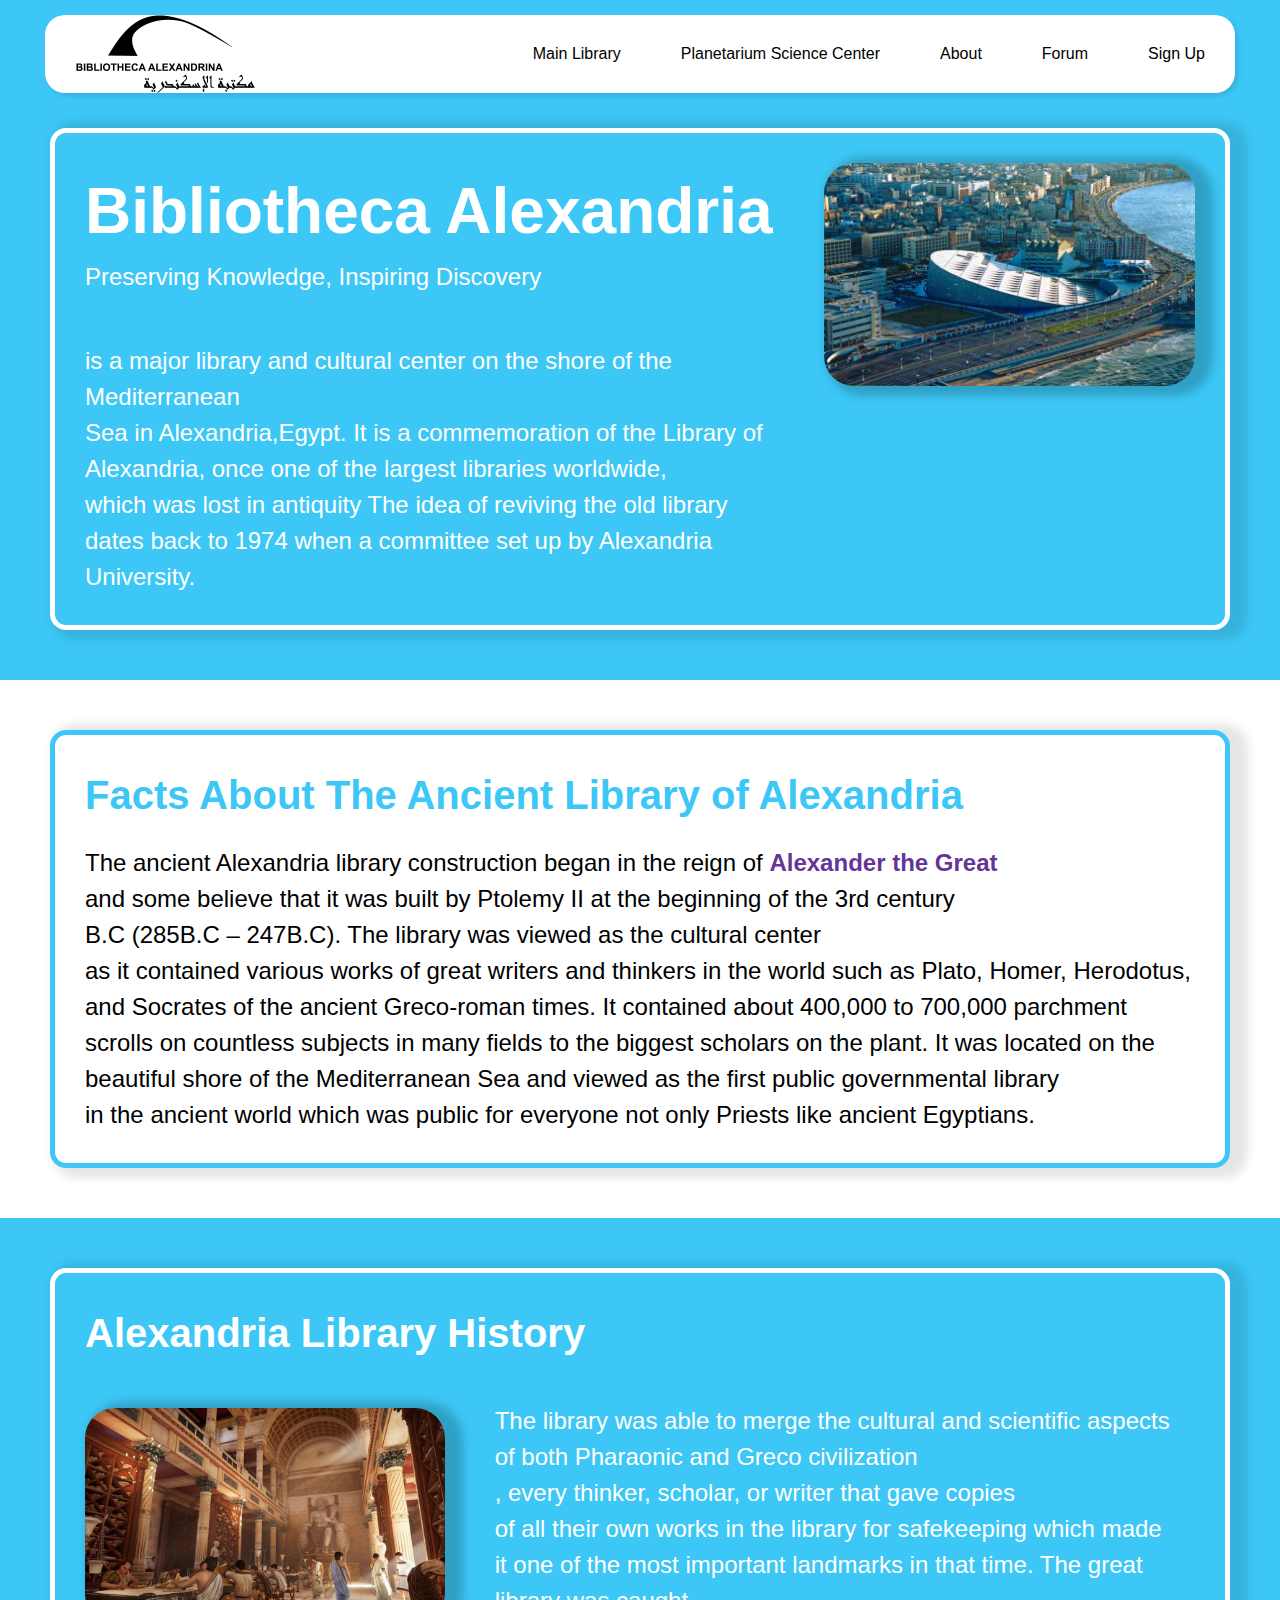
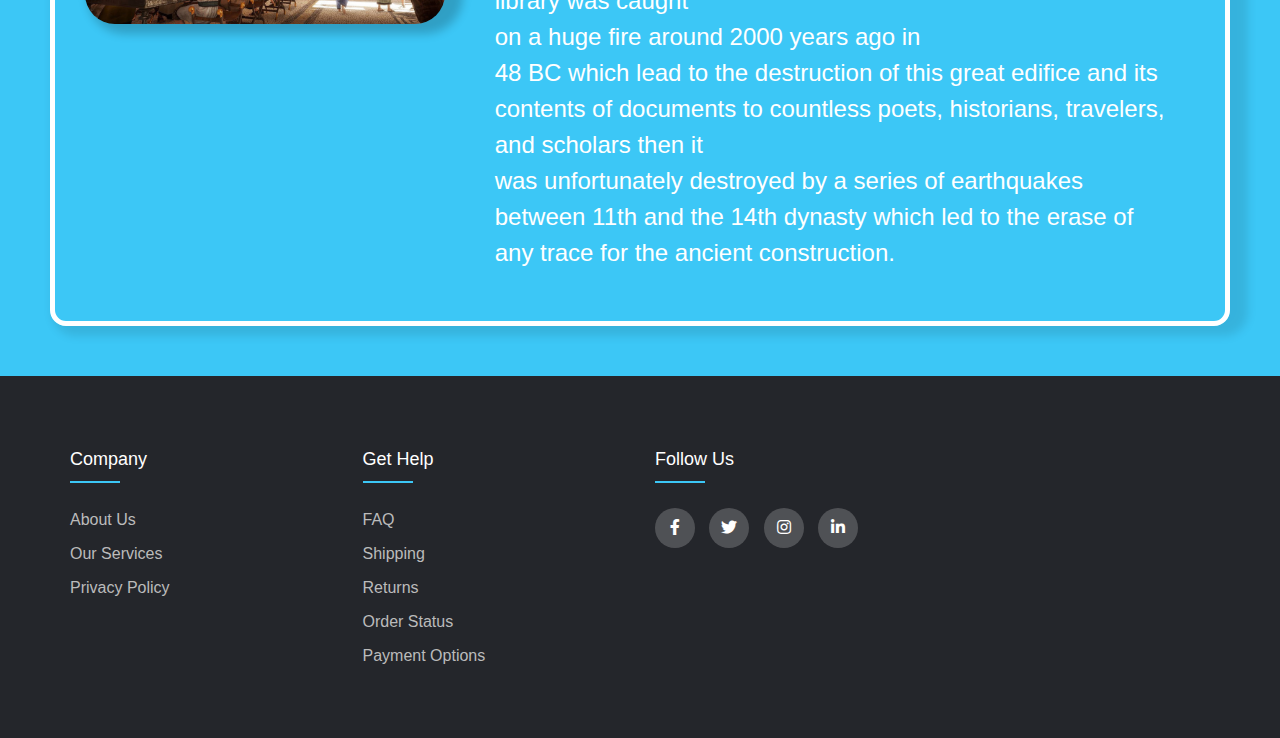
==== commit 44229df6: "add contents" ====
--- a/index.html
+++ b/index.html
@@ -25,16 +25,16 @@
               <path
                 d="m256-200-56-56 224-224-224-224 56-56 224 224 224-224 56 56-224 224 224 224-56 56-224-224-224 224Z" />
             </svg></a></li>
-        <li><a href="#">Blog</a></li>
         <li><a href="./main_library.html">Main Library</a></li>
+        <li><a href="./planetarium_science_Center.html">Planetarium Science Center</a></li>
         <li><a href="./about_us.html">About</a></li>
         <li><a href="#">Forum</a></li>
         <li><a href="./sign_up.html">Sign Up</a></li>
       </ul>
       <ul>
         <li class="logo"><a href="./index.html"><img src="./images/logo.png" alt="logo"></a></li>
-        <li class="hideOnMobile"><a href="#">Blog</a></li>
         <li class="hideOnMobile"><a href="./main_library.html">Main Library</a></li>
+        <li class="hideOnMobile"><a href="./planetarium_science_Center.html">Planetarium Science Center</a></li>
         <li class="hideOnMobile"><a href="./about_us.html">About</a></li>
         <li class="hideOnMobile"><a href="#">Forum</a></li>
         <li class="hideOnMobile"><a href="./sign_up.html">Sign Up</a></li>
@@ -154,7 +154,7 @@
   </footer>
   <!-- End Footer -->
 
-  <script src="index.js"></script>
+  <script src="./JavaScript/index.js"></script>
 </body>
 
 </html>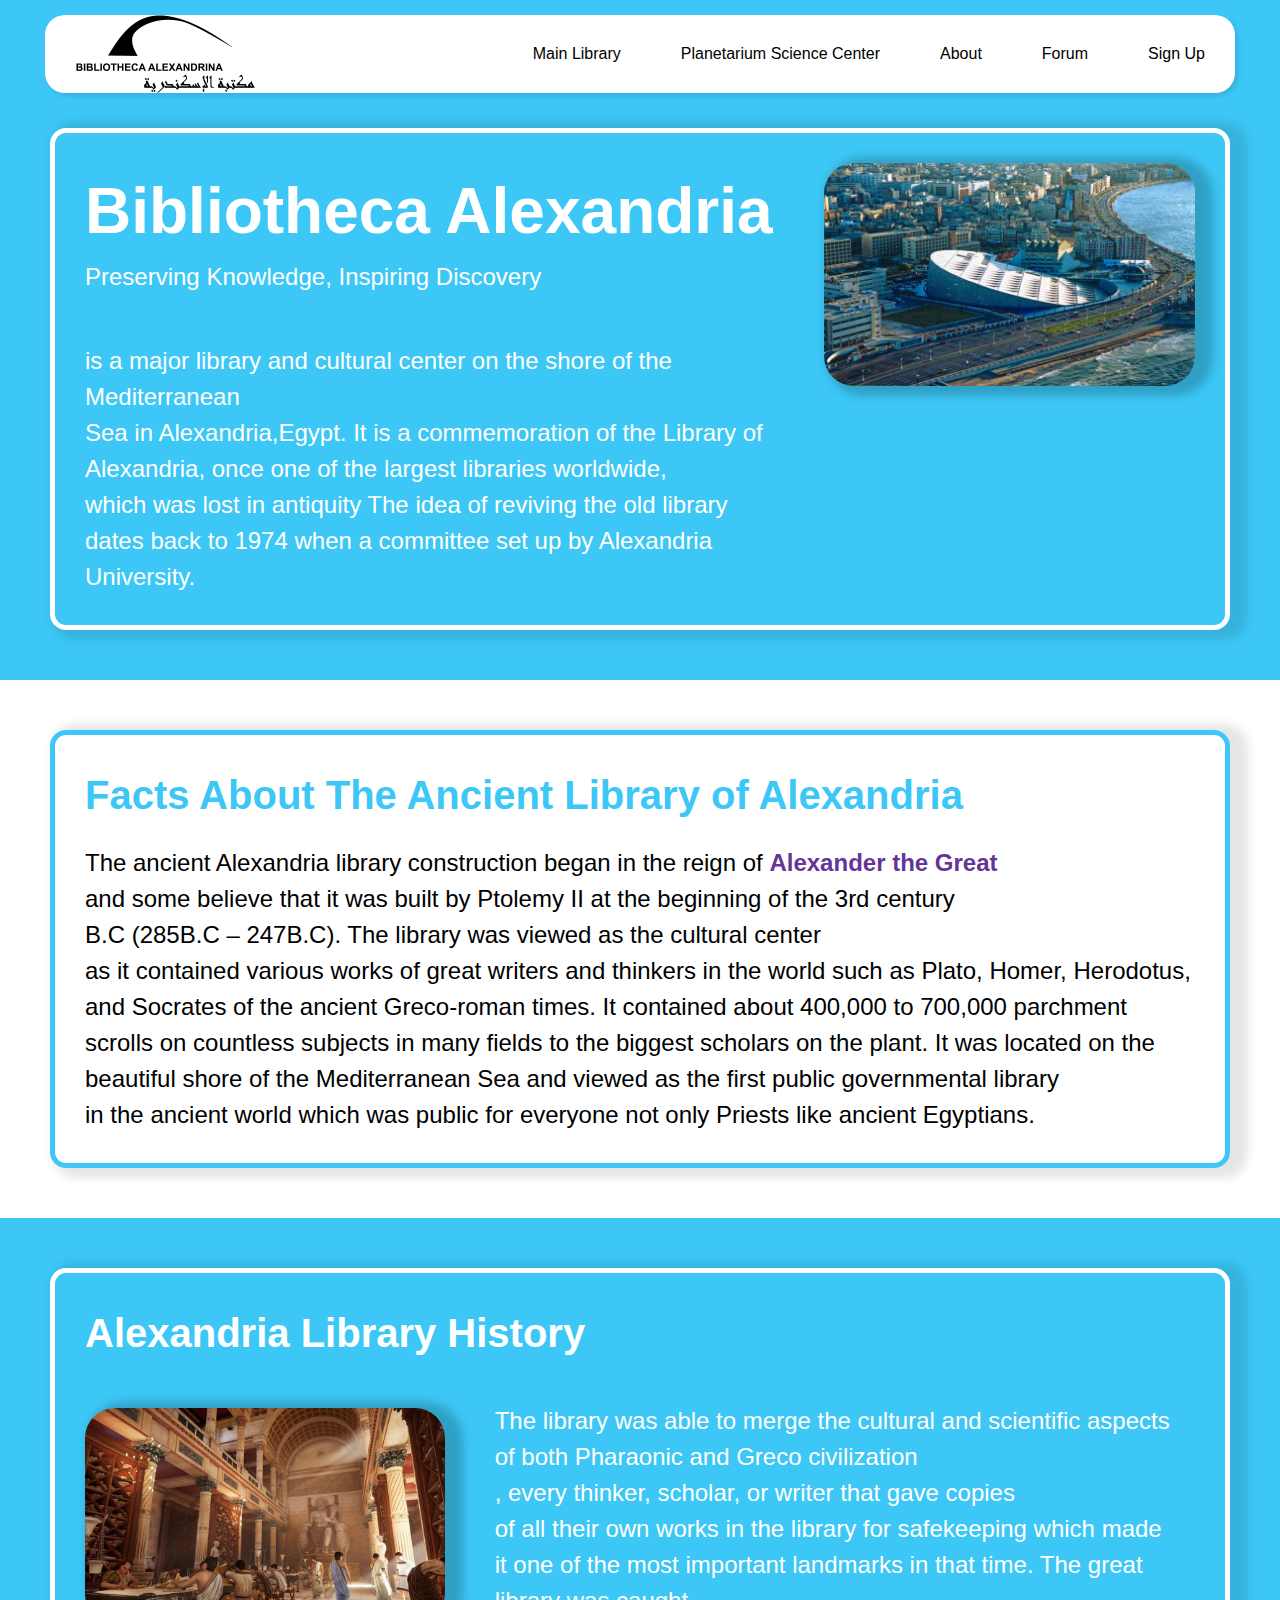
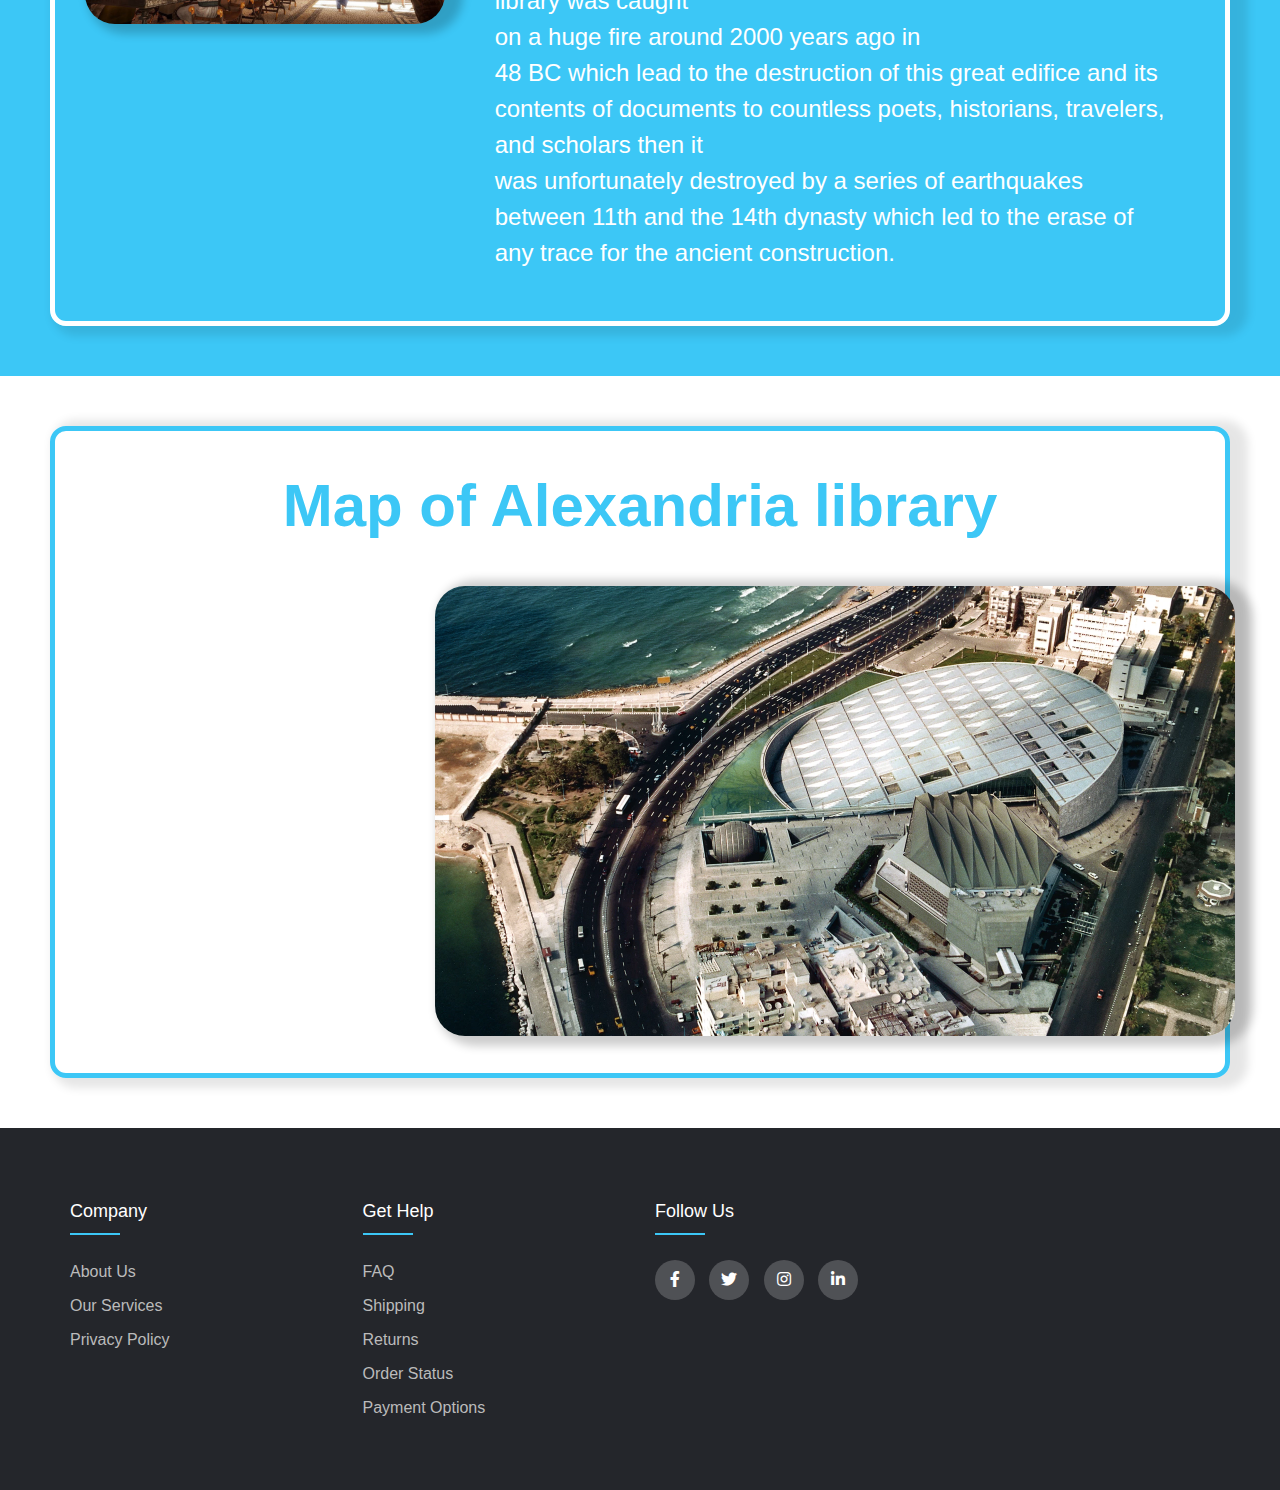
==== commit 176f1c59: "map" ====
--- a/index.html
+++ b/index.html
@@ -113,6 +113,22 @@
       </div>
 
     </section>
+
+    <section class="map">
+      <div class="map-info">
+        <div class="title">
+          <h2>Map of Alexandria library</h2>
+        </div>
+
+        <div class="map-container">
+          <img src="./images/map.jpeg" alt="map" usemap="#alex">
+          <map name="alex">
+            <area shape="rect" coords="383,80,711,240" href="main_library.html" alt="Main library">
+            <area shape="rect" coords="259,165,587,325" href="planetarium_science_Center.html" alt="Planetarium Science Center">
+          </map>
+        </div>
+      </div>
+    </section>
   </main>
 
   <!-- footer emad-->
--- a/CSS/style.css
+++ b/CSS/style.css
@@ -99,3 +99,32 @@
 
 /* section2 ends*/
 
+/* map section */
+.map {
+  background-color: white;
+  padding: 15px;
+}
+.map-info{
+  margin: 35px;
+  padding: 30px;
+  border: 5px solid rgb(60, 199, 246);
+  border-radius: 16px;
+  box-shadow: 10px 2px 10px 8px rgba(0, 0, 0, 0.1);
+}
+.title{
+  font-size: 2.5rem;
+  color: rgb(60, 199, 246);
+  text-align: center;
+  margin-bottom: 20px;
+}
+.map-container img{
+  text-align: center;
+  border-radius: 30px;
+  box-shadow: 10px 2px 10px 8px rgba(0, 0, 0, 0.2);
+  width: 130%;
+  max-width: 800px;
+  height: auto;
+  margin-top: 15px;
+  margin-left: 350px;
+}
+
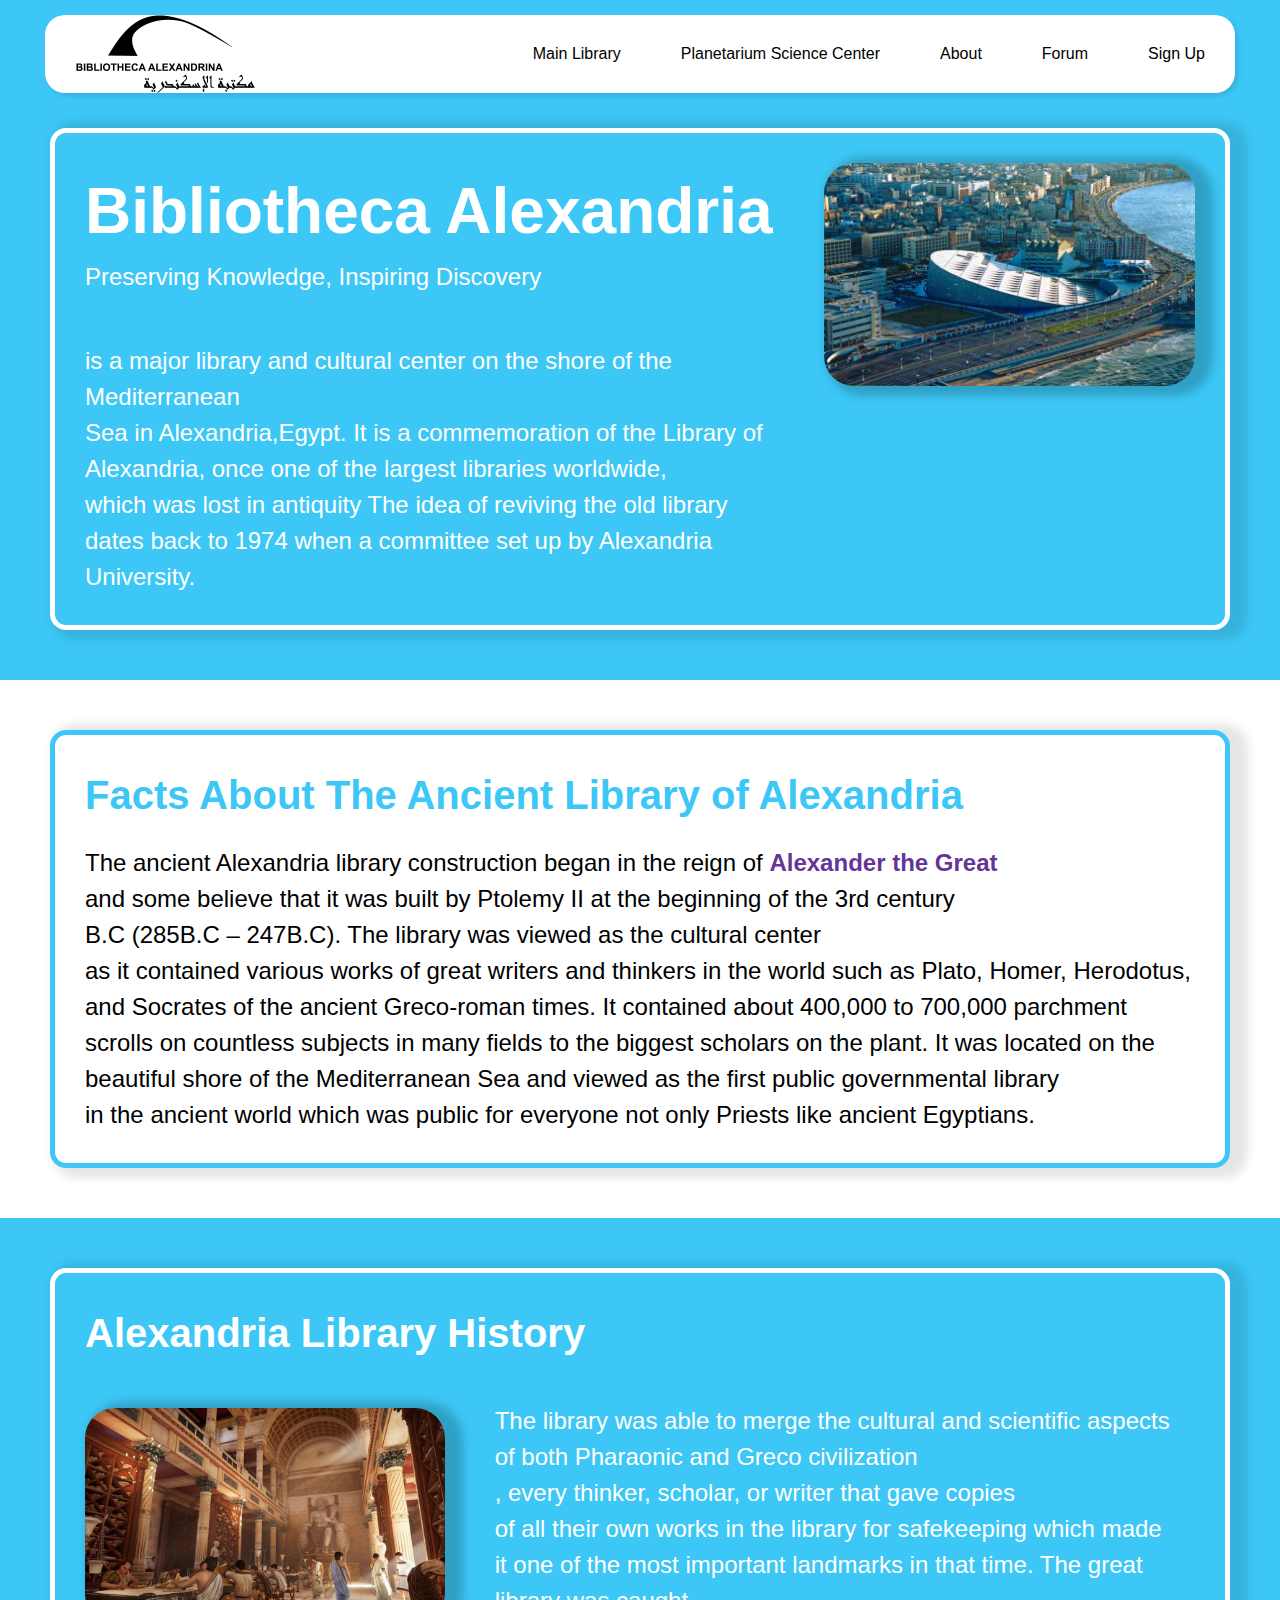
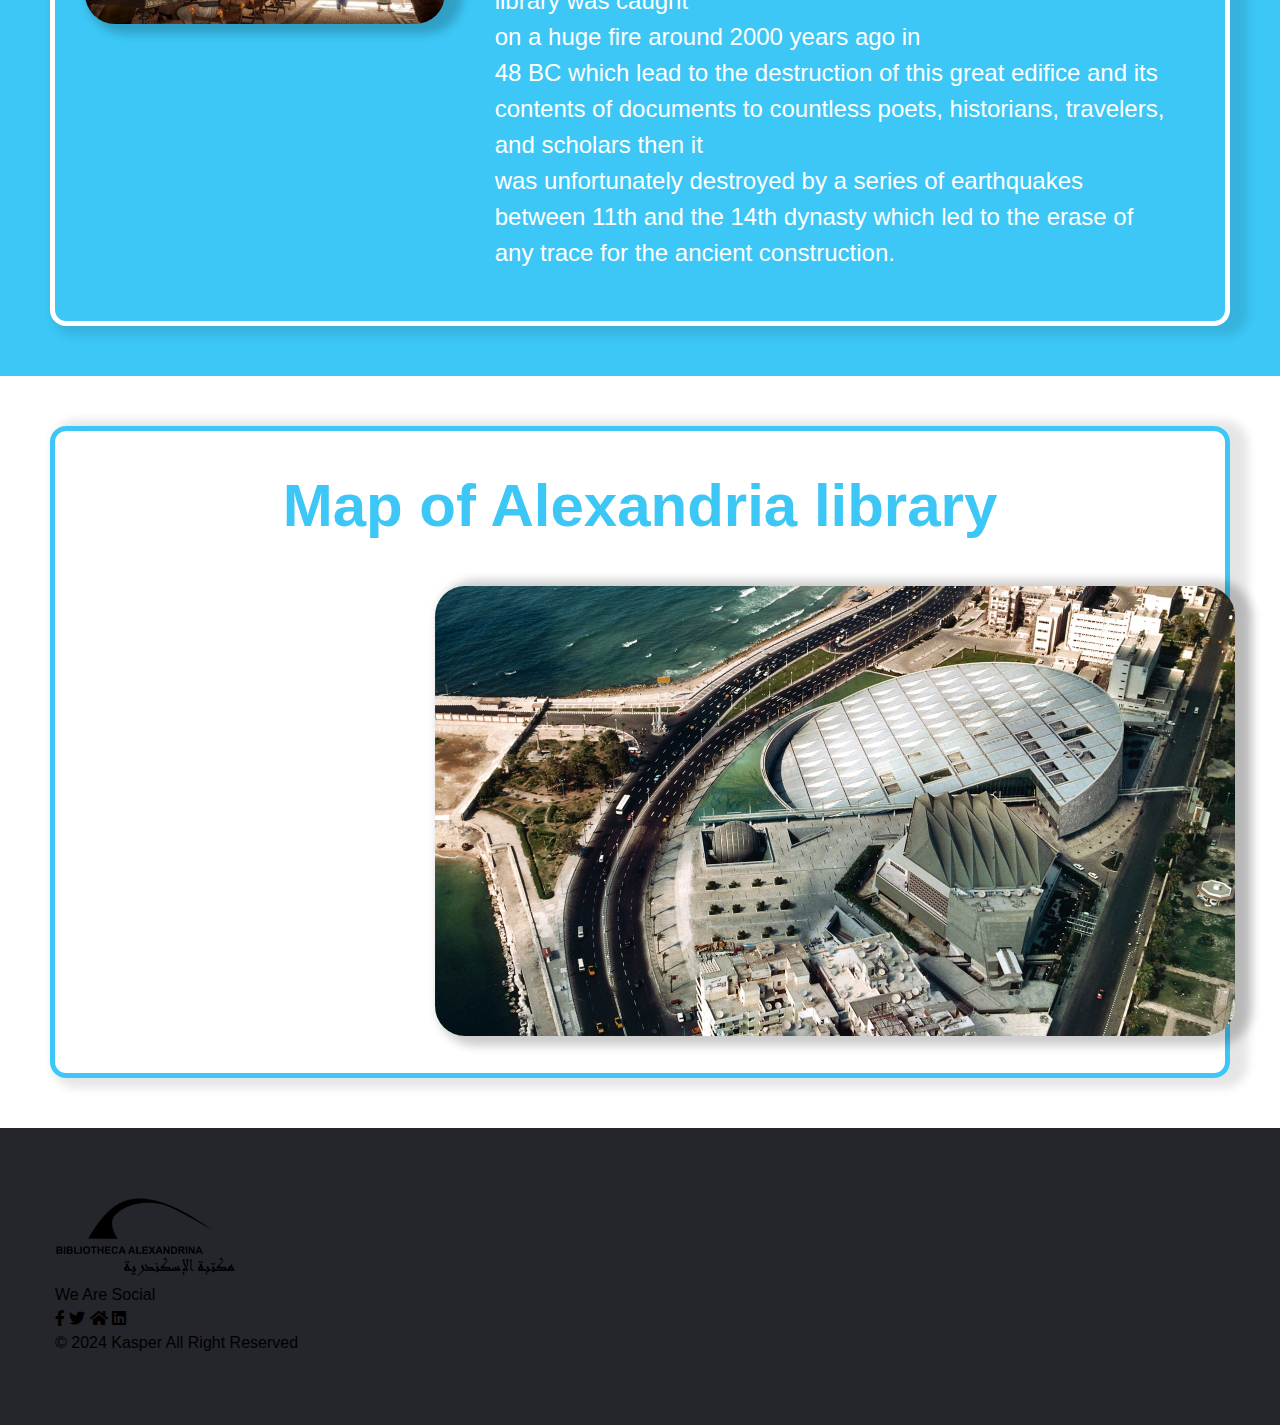
==== commit 42f1bb44: "Merge branch 'mustafa'" ====
--- a/index.html
+++ b/index.html
@@ -130,41 +130,21 @@
       </div>
     </section>
   </main>
-
   <!-- footer emad-->
 
   <!-- Start Footer -->
-  <footer class="footer">
-    <div class="container">
-      <div class="row">
-        <div class="footer-col">
-          <h4>company</h4>
-          <ul>
-            <li><a href="./about_us.html">about us</a></li>
-            <li><a href="#">our services</a></li>
-            <li><a href="#">privacy policy</a></li>
-          </ul>
+  <footer>
+    <div class="footer">
+      <div class="container">
+        <img decoding="async" src="images/logo.png" alt="Logo" />
+        <p>We Are Social</p>
+        <div class="social-icons">
+          <i class="fab fa-facebook-f"></i>
+          <i class="fab fa-twitter"></i>
+          <i class="fas fa-home"></i>
+          <i class="fab fa-linkedin"></i>
         </div>
-        <div class="footer-col">
-          <h4>get help</h4>
-          <ul>
-            <li><a href="#">FAQ</a></li>
-            <li><a href="#">shipping</a></li>
-            <li><a href="#">returns</a></li>
-            <li><a href="#">order status</a></li>
-            <li><a href="#">payment options</a></li>
-          </ul>
-        </div>
-        
-        <div class="footer-col">
-          <h4>follow us</h4>
-          <div class="social-links">
-            <a href="https://www.facebook.com/bibalexOfficial"><i class="fab fa-facebook-f"></i></a>
-            <a href="https://twitter.com/bibalexOfficial"><i class="fab fa-twitter"></i></a>
-            <a href="https://www.instagram.com/bibalexofficial/"><i class="fab fa-instagram"></i></a>
-            <a href="https://www.linkedin.com/company/bibalexofficial/"><i class="fab fa-linkedin-in"></i></a>
-          </div>
-        </div>
+        <p class="copyright">&copy; 2024 <span>Kasper</span> All Right Reserved</p>
       </div>
     </div>
   </footer>
@@ -172,5 +152,4 @@
 
   <script src="./JavaScript/index.js"></script>
 </body>
-
 </html>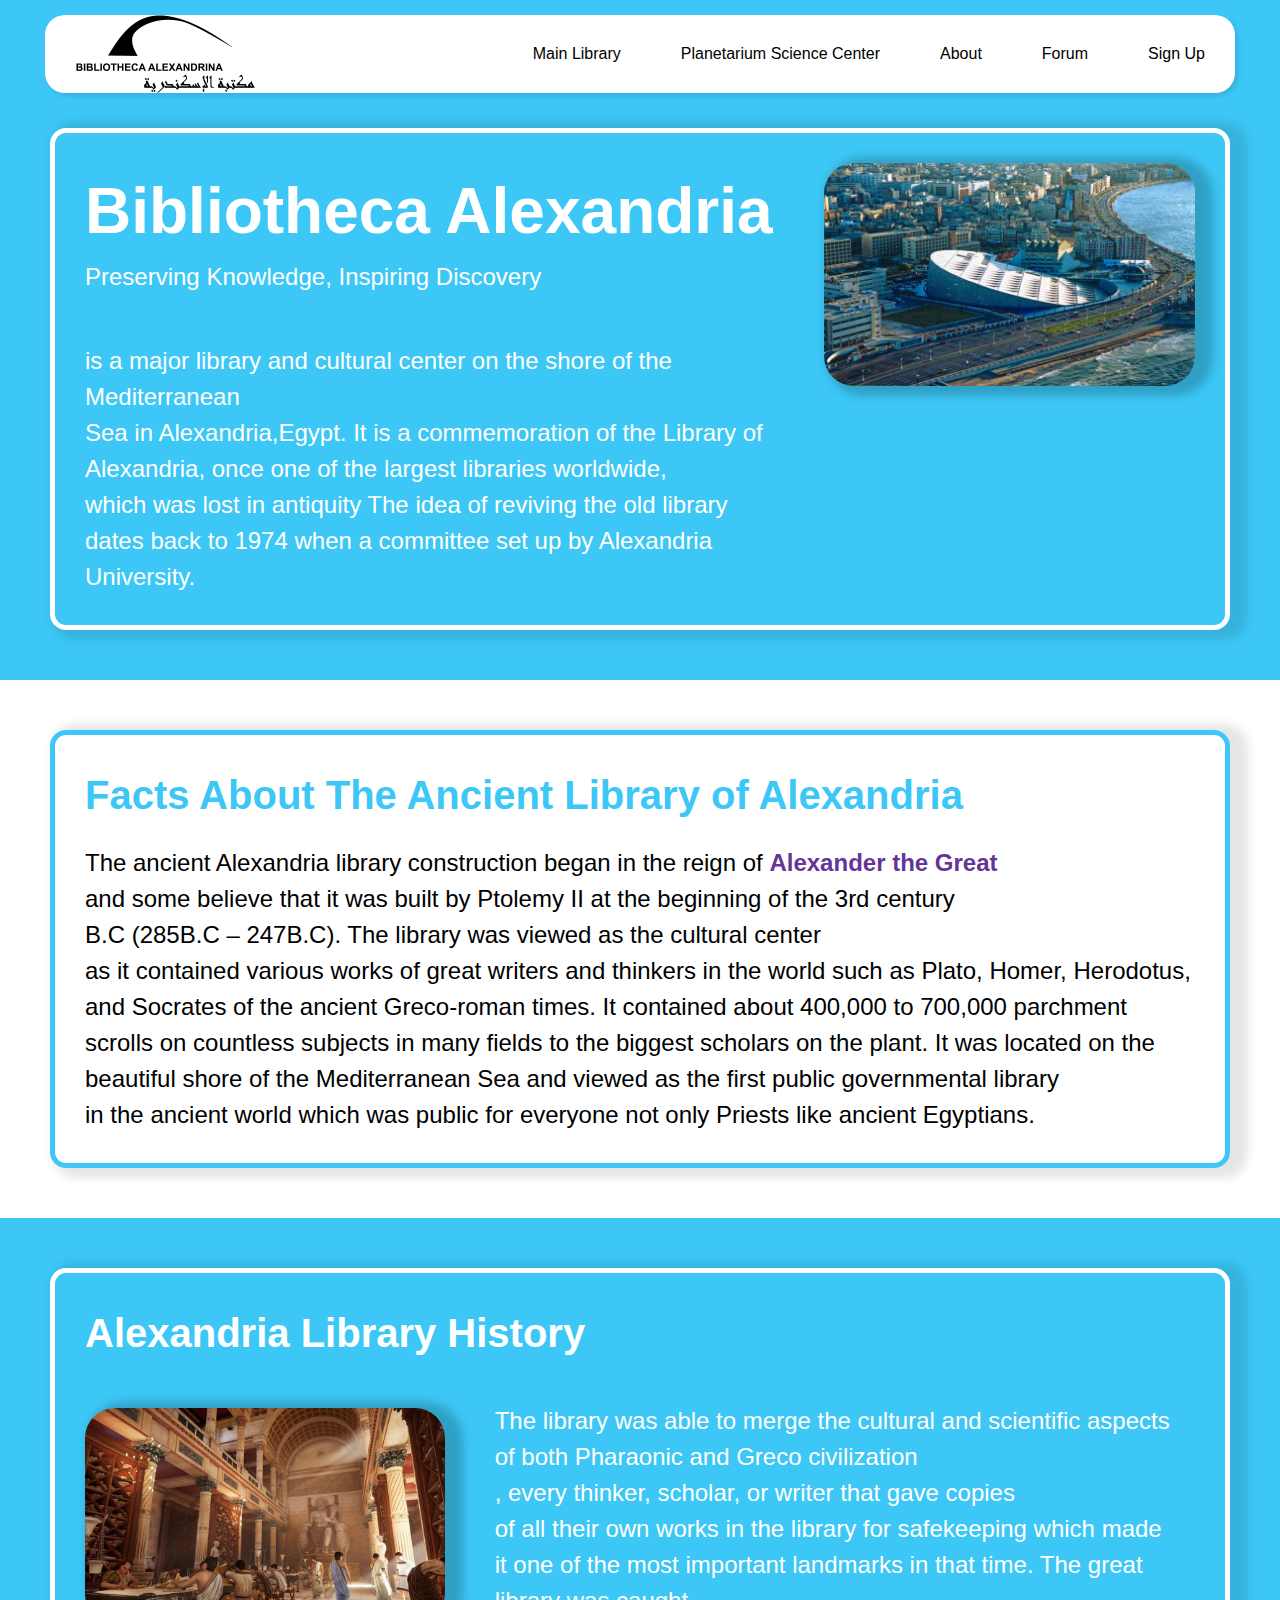
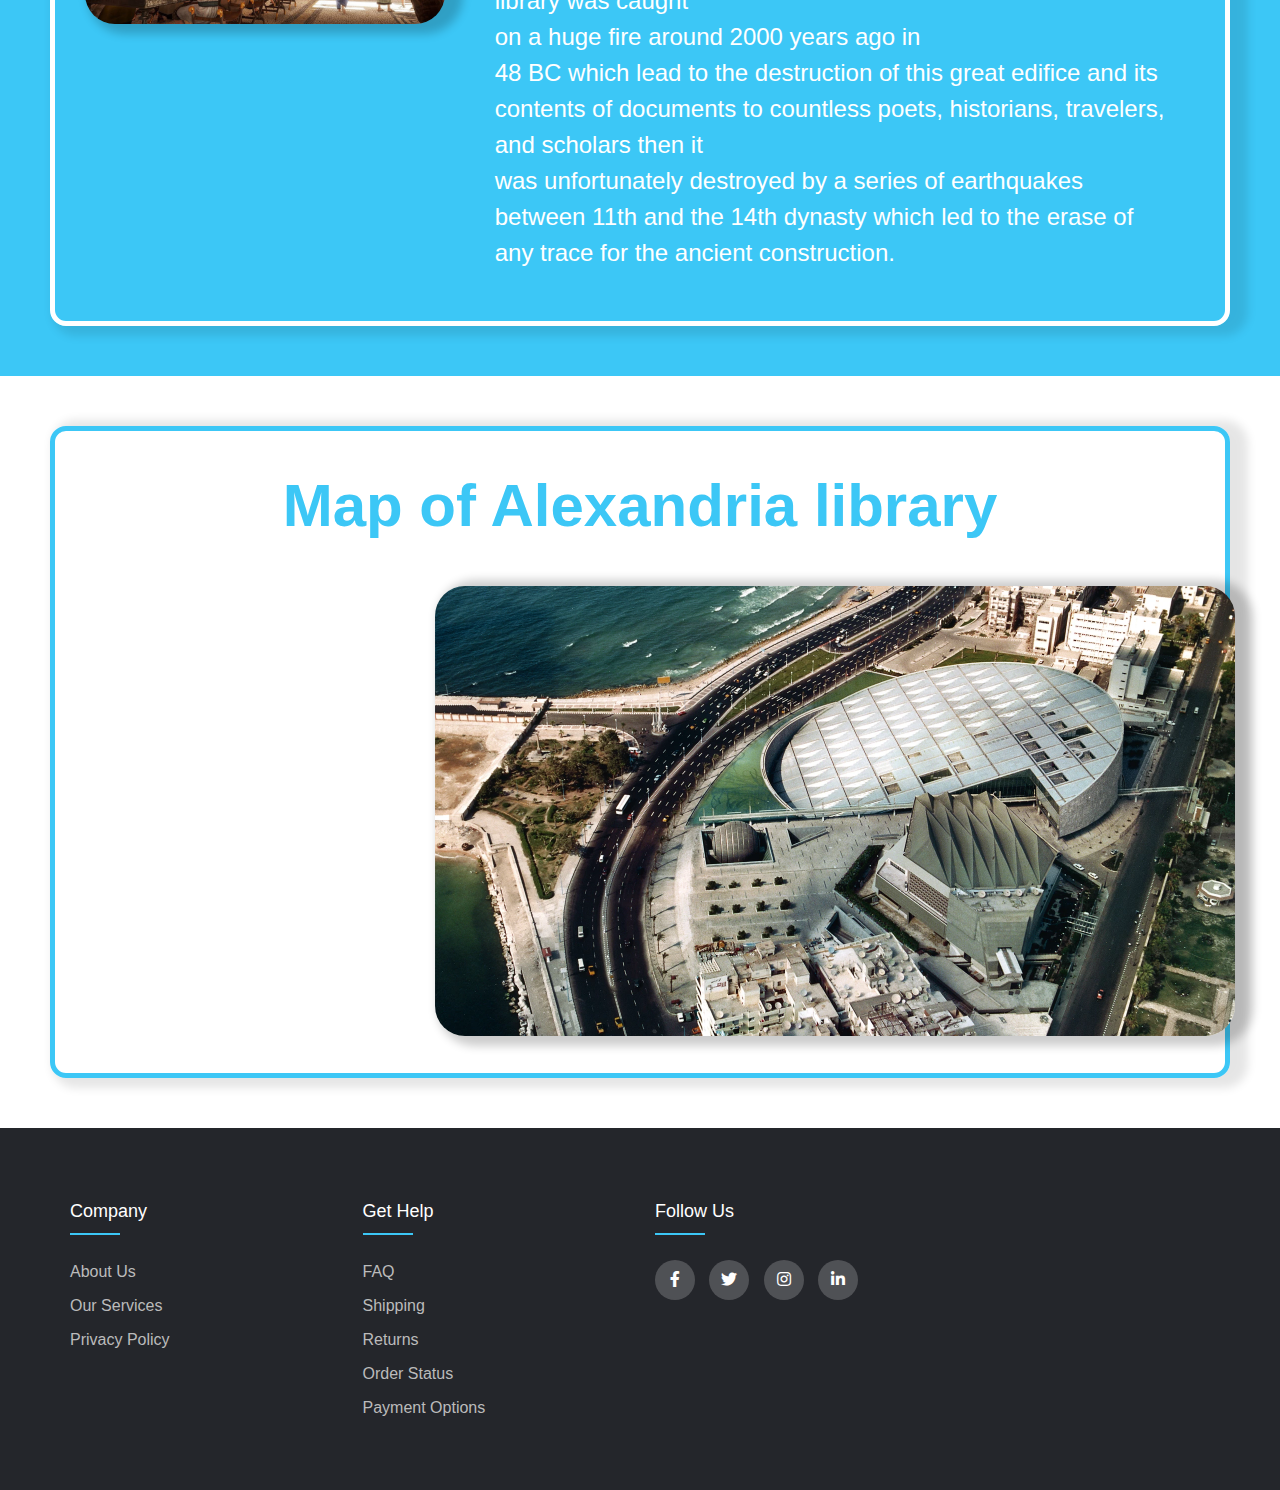
==== commit 85bc08b2: ".." ====
--- a/index.html
+++ b/index.html
@@ -133,18 +133,37 @@
   <!-- footer emad-->
 
   <!-- Start Footer -->
-  <footer>
-    <div class="footer">
-      <div class="container">
-        <img decoding="async" src="images/logo.png" alt="Logo" />
-        <p>We Are Social</p>
-        <div class="social-icons">
-          <i class="fab fa-facebook-f"></i>
-          <i class="fab fa-twitter"></i>
-          <i class="fas fa-home"></i>
-          <i class="fab fa-linkedin"></i>
+  <footer class="footer">
+    <div class="container">
+      <div class="row">
+        <div class="footer-col">
+          <h4>company</h4>
+          <ul>
+            <li><a href="./about_us.html">about us</a></li>
+            <li><a href="#">our services</a></li>
+            <li><a href="#">privacy policy</a></li>
+          </ul>
         </div>
-        <p class="copyright">&copy; 2024 <span>Kasper</span> All Right Reserved</p>
+        <div class="footer-col">
+          <h4>get help</h4>
+          <ul>
+            <li><a href="#">FAQ</a></li>
+            <li><a href="#">shipping</a></li>
+            <li><a href="#">returns</a></li>
+            <li><a href="#">order status</a></li>
+            <li><a href="#">payment options</a></li>
+          </ul>
+        </div>
+        
+        <div class="footer-col">
+          <h4>follow us</h4>
+          <div class="social-links">
+            <a href="https://www.facebook.com/bibalexOfficial"><i class="fab fa-facebook-f"></i></a>
+            <a href="https://twitter.com/bibalexOfficial"><i class="fab fa-twitter"></i></a>
+            <a href="https://www.instagram.com/bibalexofficial/"><i class="fab fa-instagram"></i></a>
+            <a href="https://www.linkedin.com/company/bibalexofficial/"><i class="fab fa-linkedin-in"></i></a>
+          </div>
+        </div>
       </div>
     </div>
   </footer>
